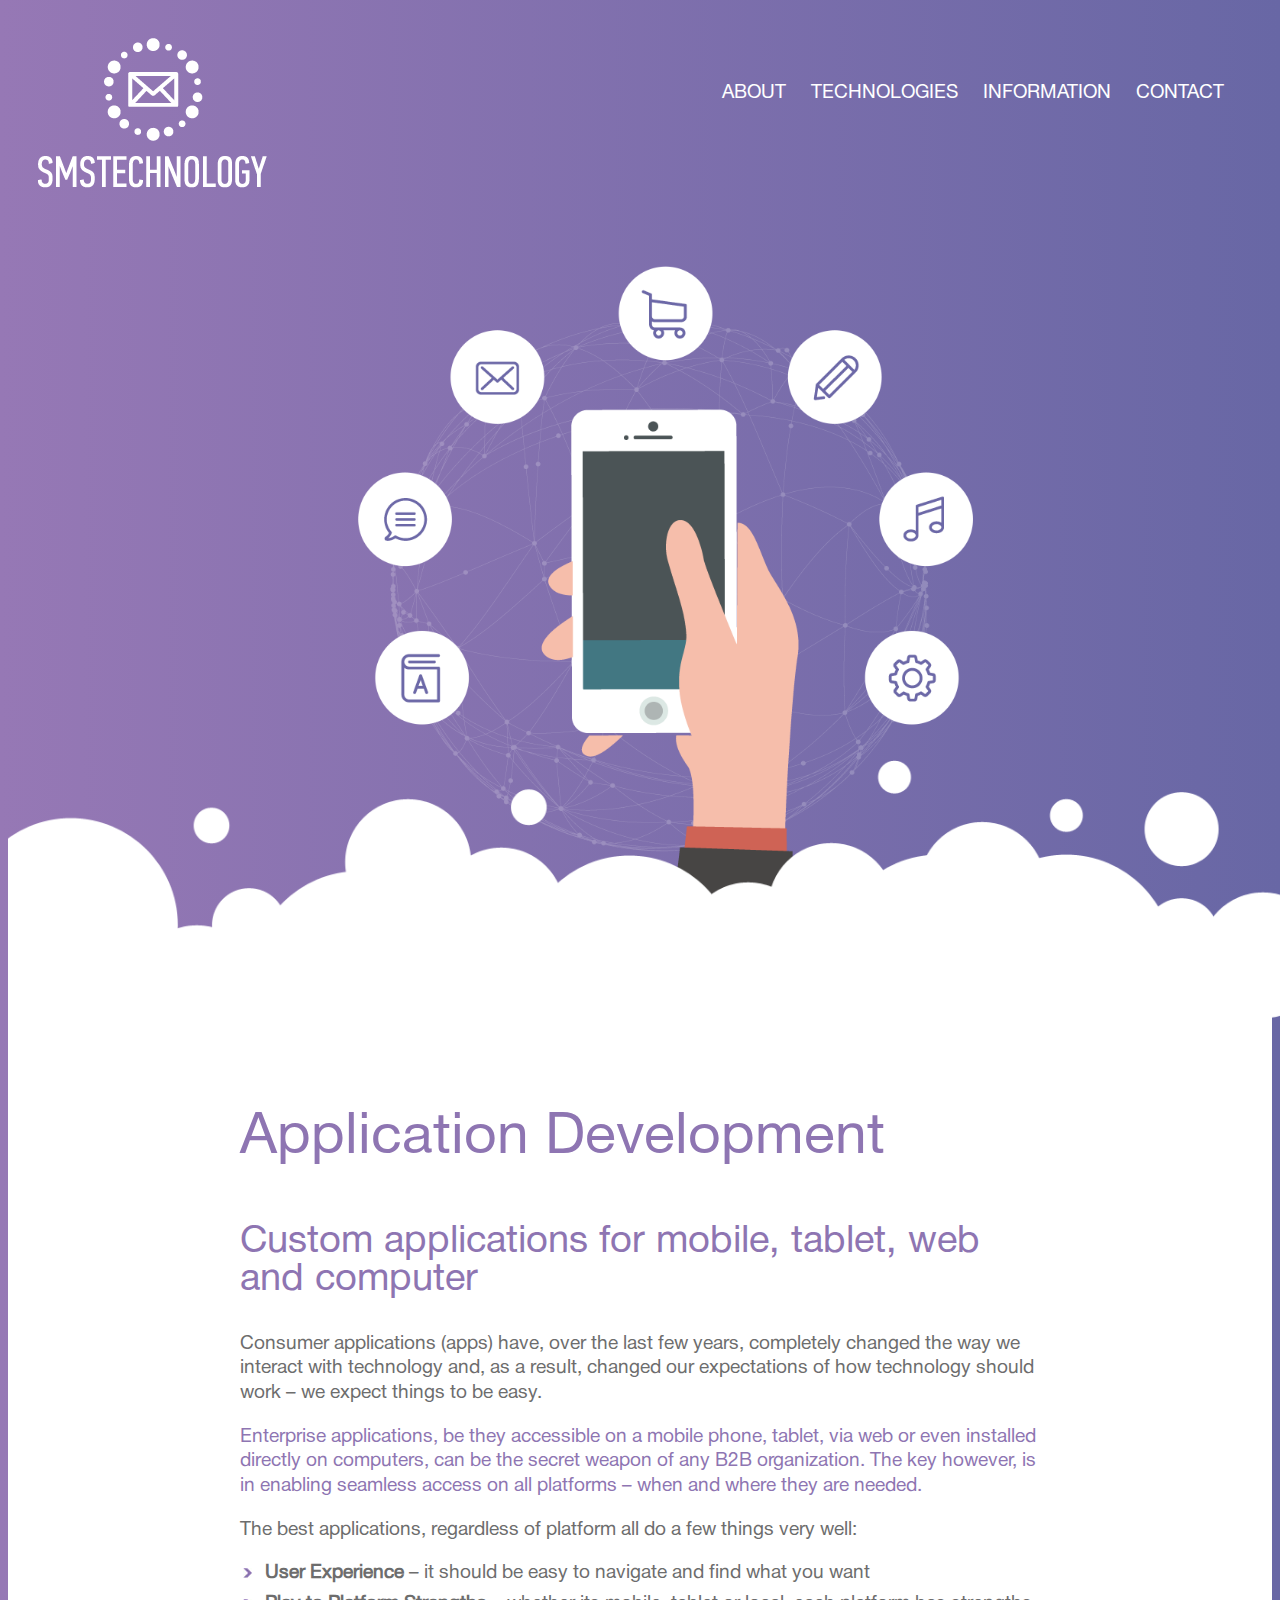
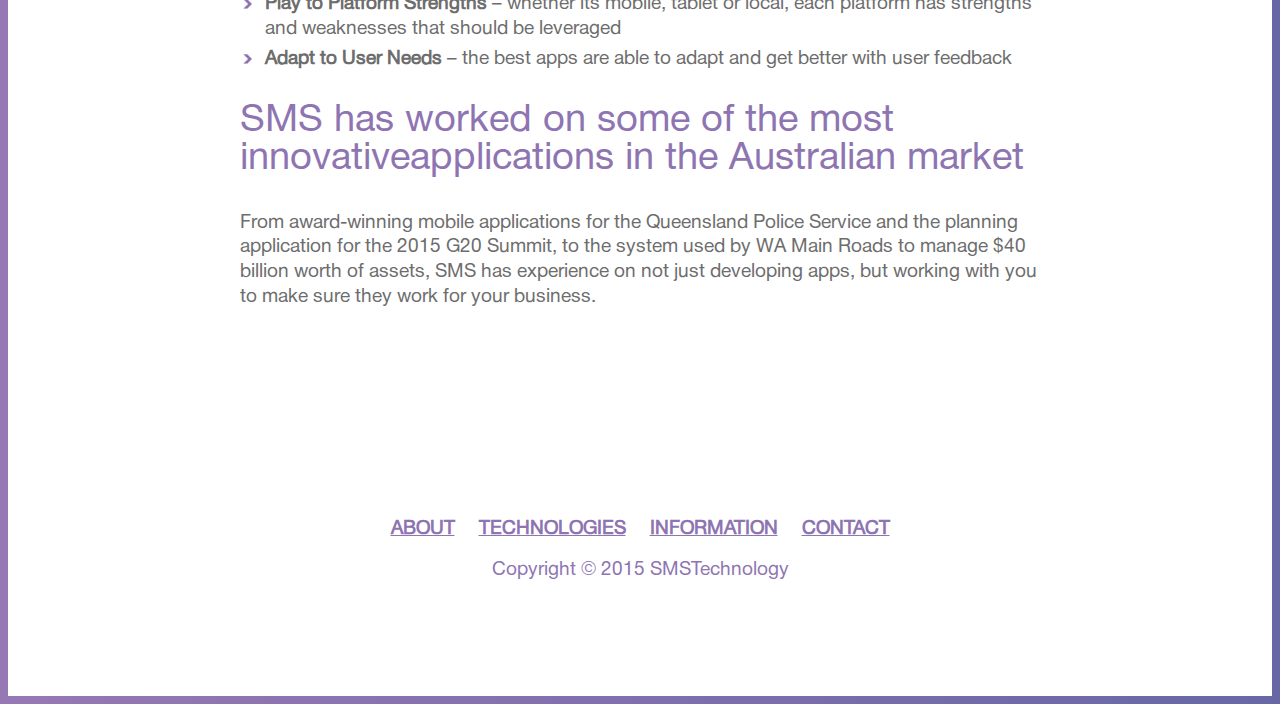
==== about.html @ 62f4e384 "about" ====
<!DOCTYPE html>
<html>
<head>
	<meta charset="UTF-8">
	<meta name="viewport" content="width=device-width, initial-scale=1.0">
	<link rel="stylesheet" href="https://necolas.github.io/normalize.css/4.1.1/normalize.css">
	<title>SMS TECHNOLOGY | Homepage</title>
	<link rel="stylesheet" href="css/style.css">
	<script src="https://ajax.googleapis.com/ajax/libs/jquery/1.12.4/jquery.min.js"></script>
	<script src="js/main.min.js"></script>
</head>
<body>
	<header>

	<div class="row">
		<a href="index.html"><img src="img/logo.png" alt="logo" /> </a>
		<button class="navbar-nav-toggle">
                        <span class="icon-bar"></span>
                        <span class="icon-bar"></span>
                        <span class="icon-bar"></span>
        </button>
		<nav>			
			<ul>
				<li class="menu-item"><a href="about.html">About</a></li>
				<li class="menu-item"><a href="#">Technologies</a></li>
				<li class="menu-item"><a href="#">Information</a></li>
				<li class="menu-item"><a href="#">Contact</a></li>				
			</ul>					
		</nav>
	</div>	
		<img class="bg" src="img/bg.png" alt="Hand" />		
	</header>
	<div class="mainwrap">
		<div class="section-color">
		<img class="clouds" src="img/clouds.png" alt="Clouds" style="" />
				<div class="container">			
			<section>
				<h1>Application Development</h1>
				<h2>Custom applications for mobile, tablet, web and computer</h2>			
				<p>
				Consumer applications (apps) have, over the last few years, completely changed the way we interact with technology and, as a result, changed our expectations of how technology should work – we expect things to be easy.</p>
				<p class="marked">
				Enterprise applications, be they accessible on a mobile phone, tablet, via web or even installed directly on computers, can be the secret weapon of any B2B organization. The key however, is in enabling seamless access on all platforms – when and where they are needed.	
				</p>
				<p>
				The best applications, regardless of platform all do a few things very well:	
				</p>
				<ul class="custom">
					<li><span class="bold">User Experience</span> – it should be easy to navigate and find what you want</li>
					<li><span class="bold">Play to Platform Strengths</span> – whether its mobile, tablet or local, each platform has strengths and weaknesses that should be leveraged</li>
					<li><span class="bold">Adapt to User Needs</span> – the best apps are able to adapt and get better with user feedback</li>
				</ul>
				<h2>
					SMS has worked on some of the most 
					innovativeapplications in the Australian market
				</h2>
				<p>From award-winning mobile applications for the Queensland Police Service and the planning application for the 2015 G20 Summit, to the system used by WA Main Roads to manage $40 billion worth of assets, SMS has experience on not just developing apps, but working with you to make sure they work for your business.</p>				
			</section>
				</div>
		</div>			
			<footer>
				<ul>
					<li class="menu-item"><a href="#">About</a></li>
					<li class="menu-item"><a href="#">Technologies</a></li>
					<li class="menu-item"><a href="#">Information</a></li>
					<li class="menu-item"><a href="#">Contact</a></li>				
				</ul>
				<p class="copyright">Copyright © 2015 SMSTechnology</p>
			</footer>		
	</div>


</body>
</html>
---- css/style.css ----
@font-face{font-family:"HelveticaRegular";src:url("../fonts/HelveticaRegular/HelveticaRegular.eot");src:url("../fonts/HelveticaRegular/HelveticaRegular.eot?#iefix") format("embedded-opentype"),url("../fonts/HelveticaRegular/HelveticaRegular.woff") format("woff"),url("../fonts/HelveticaRegular/HelveticaRegular.ttf") format("truetype");font-style:normal;font-weight:normal}*{box-sizing:border-box}body{font:19px/20px "HelveticaRegular",Arial,sans-serif;background:#9678b5;background:linear-gradient(to right, #9678b5 0, #6867a5 100%);filter:progid:DXImageTransform.Microsoft.gradient(startColorstr='#9678b5', endColorstr='#6867a5', GradientType=1);color:#6d6d6d;max-width:1980px}ul{list-style:none;padding:0;margin:0}a{color:#FFF;text-decoration:none}a:visited,a:hover{color:#FFF}.container{width:800px;margin:0 auto}header{width:100%;height:950px}@media (max-width:1024px){header{height:750px}}header img{position:absolute;top:2em;left:2em}@media (max-width:769px){header img{top:1em;left:1em;width:20%}}header .logo-sm{position:inherit;padding:10px 0 10px 5px;float:left}header .bg{z-index:-2;left:28%;top:6em;max-width:1980px;width:40%}@media (max-width:1655px){header .bg{top:10em;width:43%}}@media (max-width:1455px){header .bg{top:14em;width:48%}}@media (max-width:1170px){header .bg{top:18em;width:50%}}@media (max-width:1024px){header .bg{top:12em}}@media (max-width:900px){header .bg{top:13em;width:54%}}@media (max-width:769px){header .bg{top:17em;left:23%}}@media (max-width:675px){header .bg{top:8em;width:58%}}@media (max-width:620px){header .bg{top:11em;width:60%;left:20%}}@media (max-width:505px){header .bg{top:15em}}@media (max-width:375px){header .bg{top:17em}}@media (max-width:320px){header .bg{top:20em}}header .navbar-nav-toggle{background:none;border:0;display:none;padding:30px 20px}header .navbar-nav-toggle .icon-bar{background-color:#FFF;border-radius:1px;display:block;height:3px;width:24px}header .navbar-nav-toggle .icon-bar+.icon-bar{margin-top:4px}header .inverse .navbar-nav-toggle .icon-bar{background-color:#f4f4f4}header .row{transition:background-color .3s ease-in;width:100%}header .mobile-navbar{background-color:#6867a5;padding-bottom:10px}nav ul{display:block;text-align:right;margin-right:2em}nav ul .menu-item{display:inline-block;text-transform:uppercase;padding:75px 10px 0 10px}@media (max-width:769px){nav ul .menu-item{padding:40px 10px 0 10px}nav ul .menu-item a{font-size:1em}}@media (max-width:769px){nav ul{margin-right:0}}.mainwrap{width:100%}.mainwrap .section-color{background:#FFF}.mainwrap section,.mainwrap footer{padding:5em 0}@media (max-width:769px){.mainwrap section,.mainwrap footer{padding:2em 0}}@media (max-width:350px){.mainwrap section,.mainwrap footer{padding:.7em 0}}.mainwrap .clouds{width:100%;max-width:1980px;position:absolute;z-index:-1;top:36em}@media (max-width:1655px){.mainwrap .clouds{top:38em}}@media (max-width:1455px){.mainwrap .clouds{top:40em}}@media (max-width:1170px){.mainwrap .clouds{top:42em}}@media (max-width:1024px){.mainwrap .clouds{top:33em}}@media (max-width:769px){.mainwrap .clouds{top:34em}}@media (max-width:675px){.mainwrap .clouds{top:25em}}@media (max-width:620px){.mainwrap .clouds{top:26em}}@media (max-width:505px){.mainwrap .clouds{top:27.2em}}@media (max-width:320px){.mainwrap .clouds{top:28em}}.mainwrap h1,.mainwrap h2{color:#8e75b2;font-weight:normal;font-size:2em;line-height:1em}.mainwrap h1{font-size:3em;margin:1em 0}.mainwrap p{line-height:1.3em}.mainwrap p.marked{color:#8e75b2}.mainwrap .custom li{list-style-image:url(../../img/list-style.jpg);line-height:1.3em;margin-bottom:.3em;margin-left:1em;padding-left:.3em}.mainwrap .bold{font-weight:bold}.mainwrap .section-list{position:relative;z-index:-1;color:#FFF}.mainwrap .section-list img{position:absolute;left:-5em}.mainwrap .section-list li{margin-bottom:2em}.mainwrap .section-list li>*{display:inline-block}.mainwrap .section-list .list-text{vertical-align:top}.mainwrap .section-list .list-text p,.mainwrap .section-list .list-text h3{font-size:1em;margin-top:0}.mainwrap .section-list+p{color:#FFF}.mainwrap footer{background-color:#FFF;text-align:center}.mainwrap footer .menu-item{display:inline-block;margin-right:1em}.mainwrap footer .menu-item:last-child{margin-right:0}.mainwrap footer .menu-item a{color:#8e75b2;text-decoration:underline;text-transform:uppercase;font-weight:bold}.mainwrap footer p{color:#8e75b2}@media (max-width:1024px){.container{width:500px}}@media (max-width:675px){header{height:575px;text-align:right}header button.navbar-nav-toggle{display:inline-block}nav ul{display:none}nav .nav-open{display:block}nav .nav-open .menu-item{display:block;padding:15px 20px 0 10px}.mainwrap h1{font-size:2em}.mainwrap h2{font-size:1em}.mainwrap p{font-size:.7em}.mainwrap .custom li{font-size:.7em}.mainwrap footer .menu-item{margin-right:.5em}.mainwrap footer .menu-item a{font-size:.7em}.mainwrap footer p{font-size:.4em}.mainwrap .section-list .list-text{width:80%;padding-left:5px}.mainwrap .section-list img{position:inherit;width:15%}.mainwrap .section-list .list-text p,.mainwrap .section-list .list-text h3{font-size:.7em;margin-top:0}.container{width:350px}}@media (min-width:675px){header .row{transition:none}header .mobile-navbar{background-color:transparent;padding-bottom:0}}@media (max-width:350px){.container{width:100%;padding:0 0 0 10px}.mainwrap footer .menu-item{margin-right:.5em}.mainwrap footer .menu-item a{font-size:.5em}.mainwrap footer p{font-size:.3em}}
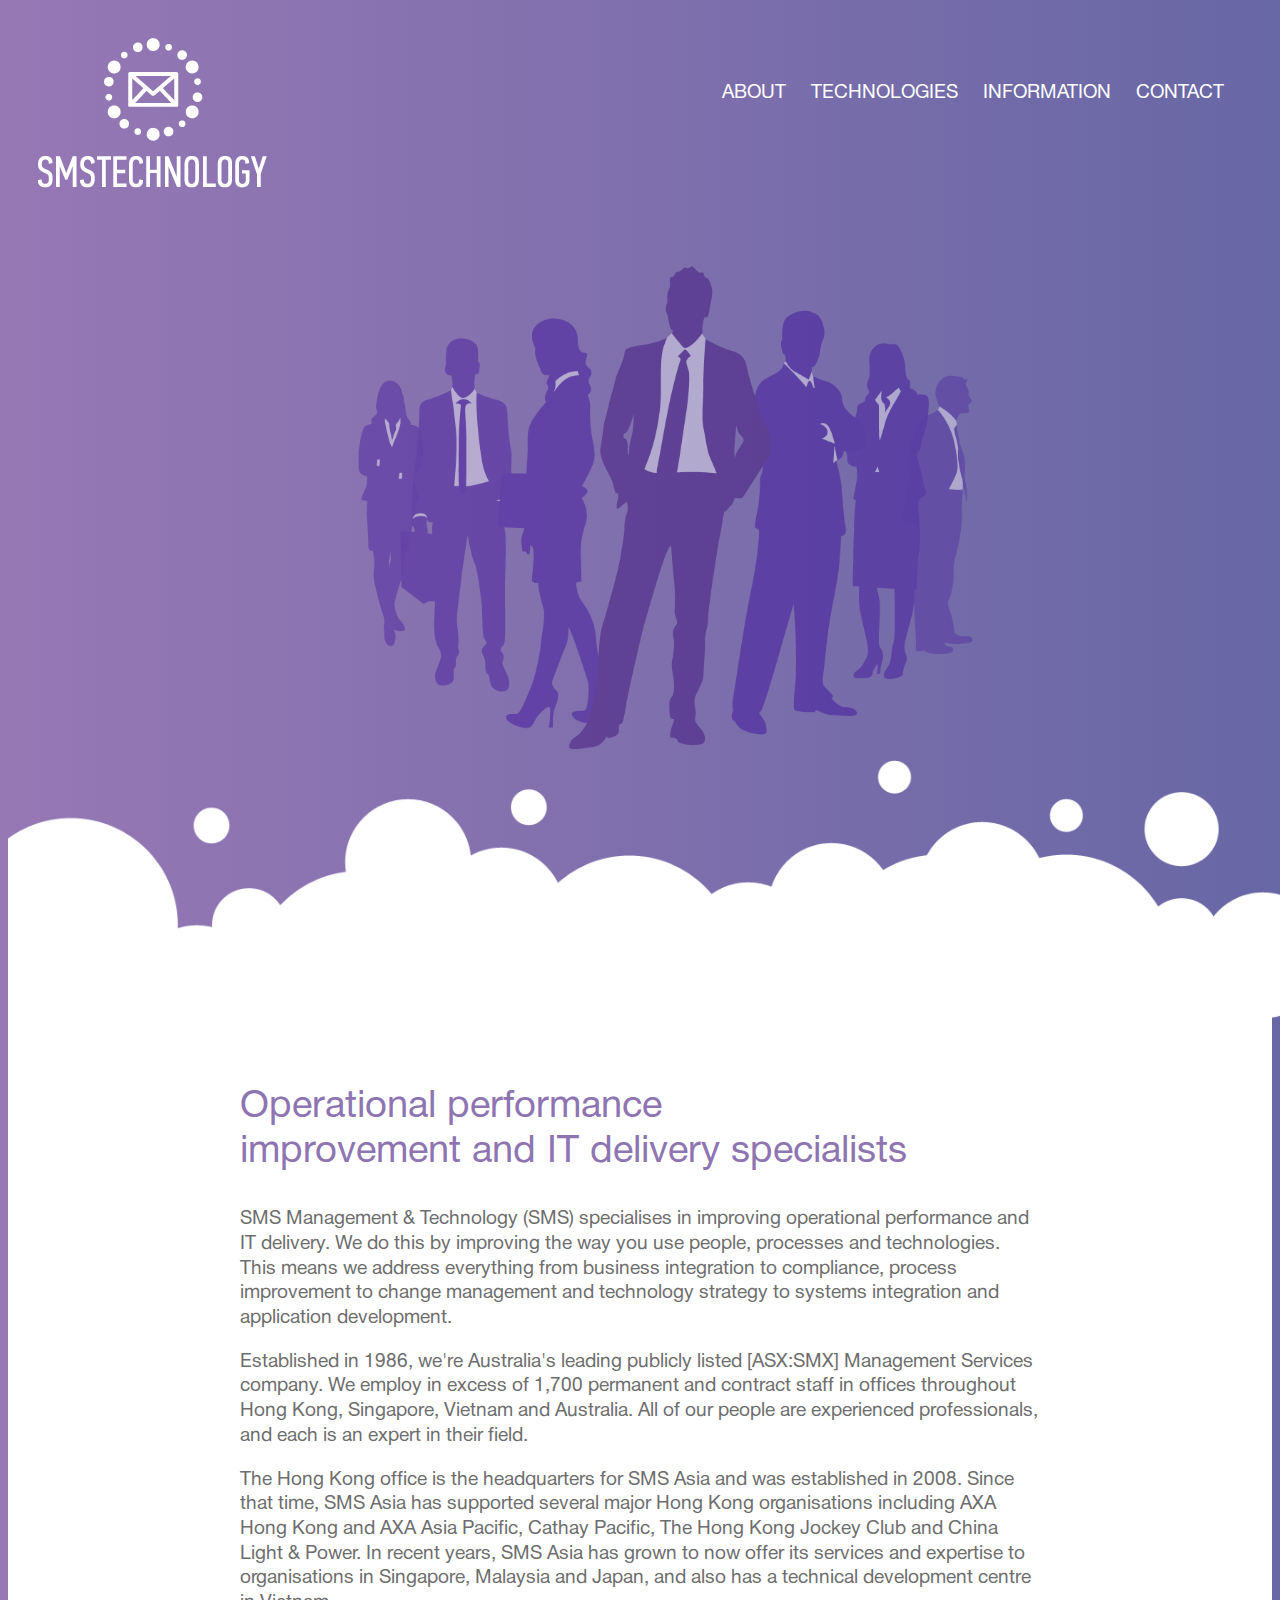
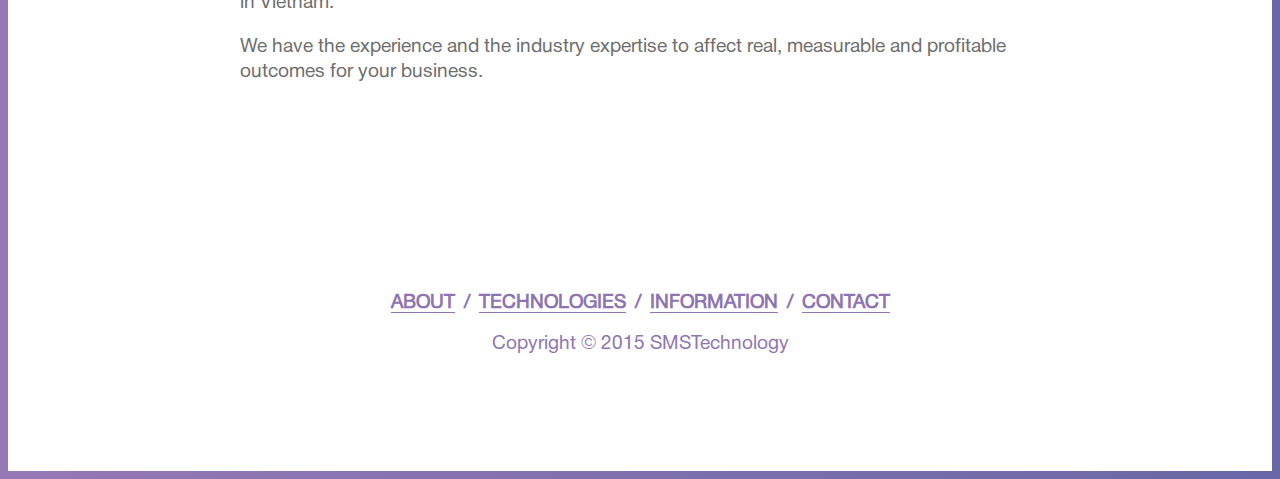
==== commit d20883a7: "about #2" ====
--- a/about.html
+++ b/about.html
@@ -28,33 +28,24 @@
 			</ul>					
 		</nav>
 	</div>	
-		<img class="bg" src="img/bg.png" alt="Hand" />		
+		<img class="bg" src="img/about_bg.png" alt="about our company" />		
 	</header>
 	<div class="mainwrap">
 		<div class="section-color">
 		<img class="clouds" src="img/clouds.png" alt="Clouds" style="" />
 				<div class="container">			
-			<section>
-				<h1>Application Development</h1>
-				<h2>Custom applications for mobile, tablet, web and computer</h2>			
+			<section>				
+				<h2>Operational performance<br> 
+					improvement and IT delivery specialists</h2>			
 				<p>
-				Consumer applications (apps) have, over the last few years, completely changed the way we interact with technology and, as a result, changed our expectations of how technology should work – we expect things to be easy.</p>
-				<p class="marked">
-				Enterprise applications, be they accessible on a mobile phone, tablet, via web or even installed directly on computers, can be the secret weapon of any B2B organization. The key however, is in enabling seamless access on all platforms – when and where they are needed.	
+				SMS Management &#38; Technology (SMS) specialises in improving operational performance and IT delivery. We do this by improving the way you use people, processes and technologies. This means we address everything from business integration to compliance, process improvement to change management and technology strategy to systems integration and application development.</p>
+				<p>
+				Established in 1986, we're Australia's leading publicly listed [ASX:SMX] Management Services company. We employ in excess of 1,700 permanent and contract staff in offices throughout Hong Kong, Singapore, Vietnam and Australia.  All of our people are experienced professionals, and each is an expert in their field.	
 				</p>
 				<p>
-				The best applications, regardless of platform all do a few things very well:	
-				</p>
-				<ul class="custom">
-					<li><span class="bold">User Experience</span> – it should be easy to navigate and find what you want</li>
-					<li><span class="bold">Play to Platform Strengths</span> – whether its mobile, tablet or local, each platform has strengths and weaknesses that should be leveraged</li>
-					<li><span class="bold">Adapt to User Needs</span> – the best apps are able to adapt and get better with user feedback</li>
-				</ul>
-				<h2>
-					SMS has worked on some of the most 
-					innovativeapplications in the Australian market
-				</h2>
-				<p>From award-winning mobile applications for the Queensland Police Service and the planning application for the 2015 G20 Summit, to the system used by WA Main Roads to manage $40 billion worth of assets, SMS has experience on not just developing apps, but working with you to make sure they work for your business.</p>				
+				The Hong Kong office is the headquarters for SMS Asia and was established in 2008. Since that time, SMS Asia has supported several major Hong Kong organisations including AXA Hong Kong and AXA Asia Pacific, Cathay Pacific, The Hong Kong Jockey Club and China Light & Power. In recent years, SMS Asia has grown to now offer its services and expertise to organisations in Singapore, Malaysia and Japan, and also has a technical development centre in Vietnam.	
+				</p>			
+				<p>We have the experience and the industry expertise to affect real, measurable and profitable outcomes for your business. </p>				
 			</section>
 				</div>
 		</div>			
--- a/css/style.css
+++ b/css/style.css
@@ -1 +1 @@
-@font-face{font-family:"HelveticaRegular";src:url("../fonts/HelveticaRegular/HelveticaRegular.eot");src:url("../fonts/HelveticaRegular/HelveticaRegular.eot?#iefix") format("embedded-opentype"),url("../fonts/HelveticaRegular/HelveticaRegular.woff") format("woff"),url("../fonts/HelveticaRegular/HelveticaRegular.ttf") format("truetype");font-style:normal;font-weight:normal}*{box-sizing:border-box}body{font:19px/20px "HelveticaRegular",Arial,sans-serif;background:#9678b5;background:linear-gradient(to right, #9678b5 0, #6867a5 100%);filter:progid:DXImageTransform.Microsoft.gradient(startColorstr='#9678b5', endColorstr='#6867a5', GradientType=1);color:#6d6d6d;max-width:1980px}ul{list-style:none;padding:0;margin:0}a{color:#FFF;text-decoration:none}a:visited,a:hover{color:#FFF}.container{width:800px;margin:0 auto}header{width:100%;height:950px}@media (max-width:1024px){header{height:750px}}header img{position:absolute;top:2em;left:2em}@media (max-width:769px){header img{top:1em;left:1em;width:20%}}header .logo-sm{position:inherit;padding:10px 0 10px 5px;float:left}header .bg{z-index:-2;left:28%;top:6em;max-width:1980px;width:40%}@media (max-width:1655px){header .bg{top:10em;width:43%}}@media (max-width:1455px){header .bg{top:14em;width:48%}}@media (max-width:1170px){header .bg{top:18em;width:50%}}@media (max-width:1024px){header .bg{top:12em}}@media (max-width:900px){header .bg{top:13em;width:54%}}@media (max-width:769px){header .bg{top:17em;left:23%}}@media (max-width:675px){header .bg{top:8em;width:58%}}@media (max-width:620px){header .bg{top:11em;width:60%;left:20%}}@media (max-width:505px){header .bg{top:15em}}@media (max-width:375px){header .bg{top:17em}}@media (max-width:320px){header .bg{top:20em}}header .navbar-nav-toggle{background:none;border:0;display:none;padding:30px 20px}header .navbar-nav-toggle .icon-bar{background-color:#FFF;border-radius:1px;display:block;height:3px;width:24px}header .navbar-nav-toggle .icon-bar+.icon-bar{margin-top:4px}header .inverse .navbar-nav-toggle .icon-bar{background-color:#f4f4f4}header .row{transition:background-color .3s ease-in;width:100%}header .mobile-navbar{background-color:#6867a5;padding-bottom:10px}nav ul{display:block;text-align:right;margin-right:2em}nav ul .menu-item{display:inline-block;text-transform:uppercase;padding:75px 10px 0 10px}@media (max-width:769px){nav ul .menu-item{padding:40px 10px 0 10px}nav ul .menu-item a{font-size:1em}}@media (max-width:769px){nav ul{margin-right:0}}.mainwrap{width:100%}.mainwrap .section-color{background:#FFF}.mainwrap section,.mainwrap footer{padding:5em 0}@media (max-width:769px){.mainwrap section,.mainwrap footer{padding:2em 0}}@media (max-width:350px){.mainwrap section,.mainwrap footer{padding:.7em 0}}.mainwrap .clouds{width:100%;max-width:1980px;position:absolute;z-index:-1;top:36em}@media (max-width:1655px){.mainwrap .clouds{top:38em}}@media (max-width:1455px){.mainwrap .clouds{top:40em}}@media (max-width:1170px){.mainwrap .clouds{top:42em}}@media (max-width:1024px){.mainwrap .clouds{top:33em}}@media (max-width:769px){.mainwrap .clouds{top:34em}}@media (max-width:675px){.mainwrap .clouds{top:25em}}@media (max-width:620px){.mainwrap .clouds{top:26em}}@media (max-width:505px){.mainwrap .clouds{top:27.2em}}@media (max-width:320px){.mainwrap .clouds{top:28em}}.mainwrap h1,.mainwrap h2{color:#8e75b2;font-weight:normal;font-size:2em;line-height:1em}.mainwrap h1{font-size:3em;margin:1em 0}.mainwrap p{line-height:1.3em}.mainwrap p.marked{color:#8e75b2}.mainwrap .custom li{list-style-image:url(../../img/list-style.jpg);line-height:1.3em;margin-bottom:.3em;margin-left:1em;padding-left:.3em}.mainwrap .bold{font-weight:bold}.mainwrap .section-list{position:relative;z-index:-1;color:#FFF}.mainwrap .section-list img{position:absolute;left:-5em}.mainwrap .section-list li{margin-bottom:2em}.mainwrap .section-list li>*{display:inline-block}.mainwrap .section-list .list-text{vertical-align:top}.mainwrap .section-list .list-text p,.mainwrap .section-list .list-text h3{font-size:1em;margin-top:0}.mainwrap .section-list+p{color:#FFF}.mainwrap footer{background-color:#FFF;text-align:center}.mainwrap footer .menu-item{display:inline-block;margin-right:1em}.mainwrap footer .menu-item:last-child{margin-right:0}.mainwrap footer .menu-item a{color:#8e75b2;text-decoration:underline;text-transform:uppercase;font-weight:bold}.mainwrap footer p{color:#8e75b2}@media (max-width:1024px){.container{width:500px}}@media (max-width:675px){header{height:575px;text-align:right}header button.navbar-nav-toggle{display:inline-block}nav ul{display:none}nav .nav-open{display:block}nav .nav-open .menu-item{display:block;padding:15px 20px 0 10px}.mainwrap h1{font-size:2em}.mainwrap h2{font-size:1em}.mainwrap p{font-size:.7em}.mainwrap .custom li{font-size:.7em}.mainwrap footer .menu-item{margin-right:.5em}.mainwrap footer .menu-item a{font-size:.7em}.mainwrap footer p{font-size:.4em}.mainwrap .section-list .list-text{width:80%;padding-left:5px}.mainwrap .section-list img{position:inherit;width:15%}.mainwrap .section-list .list-text p,.mainwrap .section-list .list-text h3{font-size:.7em;margin-top:0}.container{width:350px}}@media (min-width:675px){header .row{transition:none}header .mobile-navbar{background-color:transparent;padding-bottom:0}}@media (max-width:350px){.container{width:100%;padding:0 0 0 10px}.mainwrap footer .menu-item{margin-right:.5em}.mainwrap footer .menu-item a{font-size:.5em}.mainwrap footer p{font-size:.3em}}+@font-face{font-family:"HelveticaRegular";src:url("../fonts/HelveticaRegular/HelveticaRegular.eot");src:url("../fonts/HelveticaRegular/HelveticaRegular.eot?#iefix") format("embedded-opentype"),url("../fonts/HelveticaRegular/HelveticaRegular.woff") format("woff"),url("../fonts/HelveticaRegular/HelveticaRegular.ttf") format("truetype");font-style:normal;font-weight:normal}*{box-sizing:border-box}body{font:19px/20px "HelveticaRegular",Arial,sans-serif;background:#9678b5;background:linear-gradient(to right, #9678b5 0, #6867a5 100%);filter:progid:DXImageTransform.Microsoft.gradient(startColorstr='#9678b5', endColorstr='#6867a5', GradientType=1);color:#6d6d6d;max-width:1980px}ul{list-style:none;padding:0;margin:0}a{color:#FFF;text-decoration:none}a:visited,a:hover{color:#FFF}.container{width:800px;margin:0 auto}header{width:100%;height:950px}@media (max-width:1024px){header{height:750px}}header img{position:absolute;top:2em;left:2em}@media (max-width:769px){header img{top:1em;left:1em;width:20%}}header .logo-sm{position:inherit;padding:10px 0 10px 5px;float:left}header .bg{z-index:-2;left:28%;top:6em;max-width:1980px;width:40%}@media (max-width:1655px){header .bg{top:10em;width:43%}}@media (max-width:1455px){header .bg{top:14em;width:48%}}@media (max-width:1170px){header .bg{top:18em;width:50%}}@media (max-width:1024px){header .bg{top:12em}}@media (max-width:900px){header .bg{top:13em;width:54%}}@media (max-width:769px){header .bg{top:17em;left:23%}}@media (max-width:675px){header .bg{top:8em;width:58%}}@media (max-width:620px){header .bg{top:11em;width:60%;left:20%}}@media (max-width:505px){header .bg{top:15em}}@media (max-width:375px){header .bg{top:17em}}@media (max-width:320px){header .bg{top:20em}}header .navbar-nav-toggle{background:none;border:0;display:none;padding:30px 20px}header .navbar-nav-toggle .icon-bar{background-color:#FFF;border-radius:1px;display:block;height:3px;width:24px}header .navbar-nav-toggle .icon-bar+.icon-bar{margin-top:4px}header .inverse .navbar-nav-toggle .icon-bar{background-color:#f4f4f4}header .row{transition:background-color .3s ease-in;width:100%}header .mobile-navbar{background-color:#6867a5;padding-bottom:10px}nav ul{display:block;text-align:right;margin-right:2em}nav ul .menu-item{display:inline-block;text-transform:uppercase;padding:75px 10px 0 10px}@media (max-width:769px){nav ul .menu-item{padding:40px 10px 0 10px}nav ul .menu-item a{font-size:1em}}@media (max-width:769px){nav ul{margin-right:0}}.mainwrap{width:100%}.mainwrap .section-color{background:#FFF}.mainwrap section,.mainwrap footer{padding:5em 0}@media (max-width:769px){.mainwrap section,.mainwrap footer{padding:2em 0}}@media (max-width:350px){.mainwrap section,.mainwrap footer{padding:.7em 0}}.mainwrap .clouds{width:100%;max-width:1980px;position:absolute;z-index:-1;top:36em}@media (max-width:1655px){.mainwrap .clouds{top:38em}}@media (max-width:1455px){.mainwrap .clouds{top:40em}}@media (max-width:1170px){.mainwrap .clouds{top:42em}}@media (max-width:1024px){.mainwrap .clouds{top:33em}}@media (max-width:769px){.mainwrap .clouds{top:34em}}@media (max-width:675px){.mainwrap .clouds{top:25em}}@media (max-width:620px){.mainwrap .clouds{top:26em}}@media (max-width:505px){.mainwrap .clouds{top:27.2em}}@media (max-width:320px){.mainwrap .clouds{top:28em}}.mainwrap h1,.mainwrap h2{color:#8e75b2;font-weight:normal;font-size:2em;line-height:1.2em}.mainwrap h1{font-size:3em;margin:1em 0}.mainwrap p{line-height:1.3em}.mainwrap p.marked{color:#8e75b2}.mainwrap .custom li{list-style-image:url(../../img/list-style.jpg);line-height:1.3em;margin-bottom:.3em;margin-left:1em;padding-left:.3em}.mainwrap .bold{font-weight:bold}.mainwrap .section-list{position:relative;z-index:-1;color:#FFF}.mainwrap .section-list img{position:absolute;left:-5em}.mainwrap .section-list li{margin-bottom:2em}.mainwrap .section-list li>*{display:inline-block}.mainwrap .section-list .list-text{vertical-align:top}.mainwrap .section-list .list-text p,.mainwrap .section-list .list-text h3{font-size:1em;margin-top:0}.mainwrap .section-list+p{color:#FFF}.mainwrap footer{background-color:#FFF;text-align:center}.mainwrap footer .menu-item{display:inline-block;margin-right:1em}.mainwrap footer .menu-item:last-child{margin-right:0}.mainwrap footer .menu-item:last-child a:after{content:''}.mainwrap footer .menu-item a{color:#8e75b2;border-bottom:1px solid;text-transform:uppercase;font-weight:bold;position:relative}.mainwrap footer .menu-item a:after{content:'/';border:none;position:absolute;right:-15px}.mainwrap footer .menu-item a:hover{color:#ccb8e7}.mainwrap footer p{color:#8e75b2}@media (max-width:1024px){.container{width:500px}}@media (max-width:675px){header{height:575px;text-align:right}header button.navbar-nav-toggle{display:inline-block}nav ul{display:none}nav .nav-open{display:block}nav .nav-open .menu-item{display:block;padding:15px 20px 0 10px}.mainwrap h1{font-size:2em}.mainwrap h2{font-size:1em}.mainwrap p{font-size:.7em}.mainwrap .custom li{font-size:.7em}.mainwrap footer .menu-item{margin-right:.5em}.mainwrap footer .menu-item a{font-size:.7em}.mainwrap footer p{font-size:.4em}.mainwrap .section-list .list-text{width:80%;padding-left:5px}.mainwrap .section-list img{position:inherit;width:15%}.mainwrap .section-list .list-text p,.mainwrap .section-list .list-text h3{font-size:.7em;margin-top:0}.container{width:350px}}@media (min-width:675px){header .row{transition:none}header .mobile-navbar{background-color:transparent;padding-bottom:0}}@media (max-width:350px){.container{width:100%;padding:0 0 0 10px}.mainwrap footer .menu-item{margin-right:.5em}.mainwrap footer .menu-item a{font-size:.5em}.mainwrap footer p{font-size:.3em}}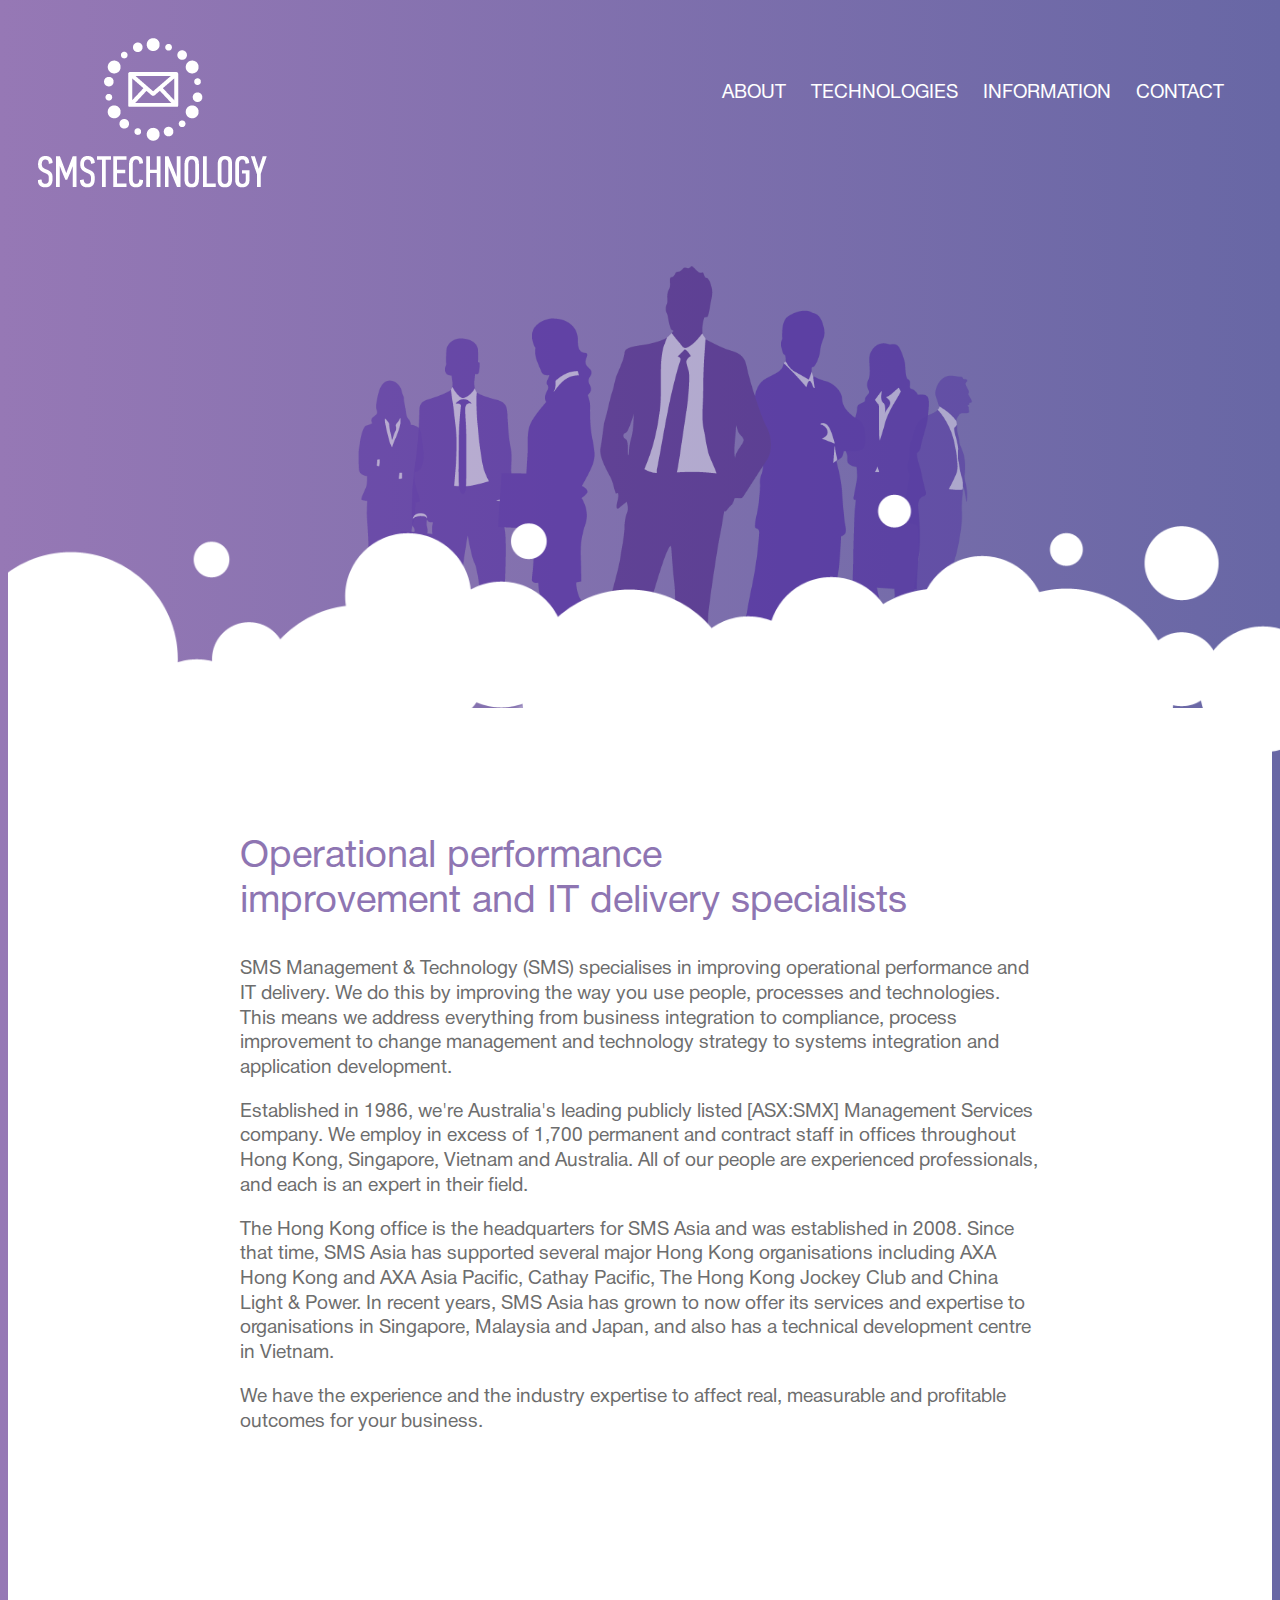
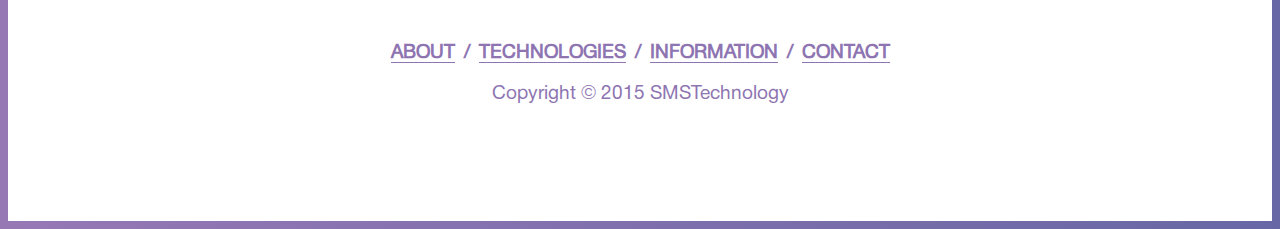
==== commit a1f6da18: "Inner pages fixes" ====
--- a/about.html
+++ b/about.html
@@ -10,8 +10,7 @@
 	<script src="js/main.min.js"></script>
 </head>
 <body>
-	<header>
-
+	<header class="inner">
 	<div class="row">
 		<a href="index.html"><img src="img/logo.png" alt="logo" /> </a>
 		<button class="navbar-nav-toggle">
@@ -22,17 +21,17 @@
 		<nav>			
 			<ul>
 				<li class="menu-item"><a href="about.html">About</a></li>
-				<li class="menu-item"><a href="#">Technologies</a></li>
-				<li class="menu-item"><a href="#">Information</a></li>
-				<li class="menu-item"><a href="#">Contact</a></li>				
+				<li class="menu-item"><a href="index.html">Technologies</a></li>
+				<li class="menu-item"><a href="info.html">Information</a></li>
+				<li class="menu-item"><a href="contacts.html">Contact</a></li>				
 			</ul>					
 		</nav>
 	</div>	
-		<img class="bg" src="img/about_bg.png" alt="about our company" />		
+		<img class="bg inner-bg" src="img/about_bg.png" alt="about our company" />		
 	</header>
 	<div class="mainwrap">
 		<div class="section-color">
-		<img class="clouds" src="img/clouds.png" alt="Clouds" style="" />
+		<img class="clouds inner-clouds" src="img/clouds.png" alt="Clouds" style="" />
 				<div class="container">			
 			<section>				
 				<h2>Operational performance<br> 
@@ -51,10 +50,10 @@
 		</div>			
 			<footer>
 				<ul>
-					<li class="menu-item"><a href="#">About</a></li>
-					<li class="menu-item"><a href="#">Technologies</a></li>
-					<li class="menu-item"><a href="#">Information</a></li>
-					<li class="menu-item"><a href="#">Contact</a></li>				
+					<li class="menu-item"><a href="about.html">About</a></li>
+					<li class="menu-item"><a href="index.html">Technologies</a></li>
+					<li class="menu-item"><a href="info.html">Information</a></li>
+					<li class="menu-item"><a href="contacts.html">Contact</a></li>				
 				</ul>
 				<p class="copyright">Copyright © 2015 SMSTechnology</p>
 			</footer>		
--- a/css/style.css
+++ b/css/style.css
@@ -1 +1 @@
-@font-face{font-family:"HelveticaRegular";src:url("../fonts/HelveticaRegular/HelveticaRegular.eot");src:url("../fonts/HelveticaRegular/HelveticaRegular.eot?#iefix") format("embedded-opentype"),url("../fonts/HelveticaRegular/HelveticaRegular.woff") format("woff"),url("../fonts/HelveticaRegular/HelveticaRegular.ttf") format("truetype");font-style:normal;font-weight:normal}*{box-sizing:border-box}body{font:19px/20px "HelveticaRegular",Arial,sans-serif;background:#9678b5;background:linear-gradient(to right, #9678b5 0, #6867a5 100%);filter:progid:DXImageTransform.Microsoft.gradient(startColorstr='#9678b5', endColorstr='#6867a5', GradientType=1);color:#6d6d6d;max-width:1980px}ul{list-style:none;padding:0;margin:0}a{color:#FFF;text-decoration:none}a:visited,a:hover{color:#FFF}.container{width:800px;margin:0 auto}header{width:100%;height:950px}@media (max-width:1024px){header{height:750px}}header img{position:absolute;top:2em;left:2em}@media (max-width:769px){header img{top:1em;left:1em;width:20%}}header .logo-sm{position:inherit;padding:10px 0 10px 5px;float:left}header .bg{z-index:-2;left:28%;top:6em;max-width:1980px;width:40%}@media (max-width:1655px){header .bg{top:10em;width:43%}}@media (max-width:1455px){header .bg{top:14em;width:48%}}@media (max-width:1170px){header .bg{top:18em;width:50%}}@media (max-width:1024px){header .bg{top:12em}}@media (max-width:900px){header .bg{top:13em;width:54%}}@media (max-width:769px){header .bg{top:17em;left:23%}}@media (max-width:675px){header .bg{top:8em;width:58%}}@media (max-width:620px){header .bg{top:11em;width:60%;left:20%}}@media (max-width:505px){header .bg{top:15em}}@media (max-width:375px){header .bg{top:17em}}@media (max-width:320px){header .bg{top:20em}}header .navbar-nav-toggle{background:none;border:0;display:none;padding:30px 20px}header .navbar-nav-toggle .icon-bar{background-color:#FFF;border-radius:1px;display:block;height:3px;width:24px}header .navbar-nav-toggle .icon-bar+.icon-bar{margin-top:4px}header .inverse .navbar-nav-toggle .icon-bar{background-color:#f4f4f4}header .row{transition:background-color .3s ease-in;width:100%}header .mobile-navbar{background-color:#6867a5;padding-bottom:10px}nav ul{display:block;text-align:right;margin-right:2em}nav ul .menu-item{display:inline-block;text-transform:uppercase;padding:75px 10px 0 10px}@media (max-width:769px){nav ul .menu-item{padding:40px 10px 0 10px}nav ul .menu-item a{font-size:1em}}@media (max-width:769px){nav ul{margin-right:0}}.mainwrap{width:100%}.mainwrap .section-color{background:#FFF}.mainwrap section,.mainwrap footer{padding:5em 0}@media (max-width:769px){.mainwrap section,.mainwrap footer{padding:2em 0}}@media (max-width:350px){.mainwrap section,.mainwrap footer{padding:.7em 0}}.mainwrap .clouds{width:100%;max-width:1980px;position:absolute;z-index:-1;top:36em}@media (max-width:1655px){.mainwrap .clouds{top:38em}}@media (max-width:1455px){.mainwrap .clouds{top:40em}}@media (max-width:1170px){.mainwrap .clouds{top:42em}}@media (max-width:1024px){.mainwrap .clouds{top:33em}}@media (max-width:769px){.mainwrap .clouds{top:34em}}@media (max-width:675px){.mainwrap .clouds{top:25em}}@media (max-width:620px){.mainwrap .clouds{top:26em}}@media (max-width:505px){.mainwrap .clouds{top:27.2em}}@media (max-width:320px){.mainwrap .clouds{top:28em}}.mainwrap h1,.mainwrap h2{color:#8e75b2;font-weight:normal;font-size:2em;line-height:1.2em}.mainwrap h1{font-size:3em;margin:1em 0}.mainwrap p{line-height:1.3em}.mainwrap p.marked{color:#8e75b2}.mainwrap .custom li{list-style-image:url(../../img/list-style.jpg);line-height:1.3em;margin-bottom:.3em;margin-left:1em;padding-left:.3em}.mainwrap .bold{font-weight:bold}.mainwrap .section-list{position:relative;z-index:-1;color:#FFF}.mainwrap .section-list img{position:absolute;left:-5em}.mainwrap .section-list li{margin-bottom:2em}.mainwrap .section-list li>*{display:inline-block}.mainwrap .section-list .list-text{vertical-align:top}.mainwrap .section-list .list-text p,.mainwrap .section-list .list-text h3{font-size:1em;margin-top:0}.mainwrap .section-list+p{color:#FFF}.mainwrap footer{background-color:#FFF;text-align:center}.mainwrap footer .menu-item{display:inline-block;margin-right:1em}.mainwrap footer .menu-item:last-child{margin-right:0}.mainwrap footer .menu-item:last-child a:after{content:''}.mainwrap footer .menu-item a{color:#8e75b2;border-bottom:1px solid;text-transform:uppercase;font-weight:bold;position:relative}.mainwrap footer .menu-item a:after{content:'/';border:none;position:absolute;right:-15px}.mainwrap footer .menu-item a:hover{color:#ccb8e7}.mainwrap footer p{color:#8e75b2}@media (max-width:1024px){.container{width:500px}}@media (max-width:675px){header{height:575px;text-align:right}header button.navbar-nav-toggle{display:inline-block}nav ul{display:none}nav .nav-open{display:block}nav .nav-open .menu-item{display:block;padding:15px 20px 0 10px}.mainwrap h1{font-size:2em}.mainwrap h2{font-size:1em}.mainwrap p{font-size:.7em}.mainwrap .custom li{font-size:.7em}.mainwrap footer .menu-item{margin-right:.5em}.mainwrap footer .menu-item a{font-size:.7em}.mainwrap footer p{font-size:.4em}.mainwrap .section-list .list-text{width:80%;padding-left:5px}.mainwrap .section-list img{position:inherit;width:15%}.mainwrap .section-list .list-text p,.mainwrap .section-list .list-text h3{font-size:.7em;margin-top:0}.container{width:350px}}@media (min-width:675px){header .row{transition:none}header .mobile-navbar{background-color:transparent;padding-bottom:0}}@media (max-width:350px){.container{width:100%;padding:0 0 0 10px}.mainwrap footer .menu-item{margin-right:.5em}.mainwrap footer .menu-item a{font-size:.5em}.mainwrap footer p{font-size:.3em}}+@font-face{font-family:"HelveticaRegular";src:url("../fonts/HelveticaRegular/HelveticaRegular.eot");src:url("../fonts/HelveticaRegular/HelveticaRegular.eot?#iefix") format("embedded-opentype"),url("../fonts/HelveticaRegular/HelveticaRegular.woff") format("woff"),url("../fonts/HelveticaRegular/HelveticaRegular.ttf") format("truetype");font-style:normal;font-weight:normal}*{box-sizing:border-box}body{font:19px/20px "HelveticaRegular",Arial,sans-serif;background:#9678b5;background:linear-gradient(to right, #9678b5 0, #6867a5 100%);filter:progid:DXImageTransform.Microsoft.gradient(startColorstr='#9678b5', endColorstr='#6867a5', GradientType=1);color:#6d6d6d;max-width:1980px;min-width:320px}ul{list-style:none;padding:0;margin:0}a{color:#FFF;text-decoration:none}a:visited,a:hover{color:#FFF}.container{width:800px;margin:0 auto}header{width:100%;height:950px}@media (max-width:1024px){header{height:750px}}header img{position:absolute;top:2em;left:2em}@media (max-width:769px){header img{top:1em;left:1em;width:20%}}header .logo-sm{position:inherit;padding:10px 0 10px 5px;float:left}header .bg{z-index:-2;left:28%;top:6em;max-width:1980px;width:40%}@media (max-width:1655px){header .bg{top:10em;width:43%}}@media (max-width:1455px){header .bg{top:14em;width:48%}}@media (max-width:1170px){header .bg{top:18em;width:50%}}@media (max-width:1024px){header .bg{top:12em}}@media (max-width:900px){header .bg{top:13em;width:54%}}@media (max-width:769px){header .bg{top:17em;left:23%}}@media (max-width:675px){header .bg{top:8em;width:58%}}@media (max-width:620px){header .bg{top:11em;width:60%;left:20%}}@media (max-width:505px){header .bg{top:15em}}@media (max-width:375px){header .bg{top:17em}}@media (max-width:320px){header .bg{top:20em}}header .navbar-nav-toggle{background:none;border:0;display:none;padding:30px 20px}header .navbar-nav-toggle .icon-bar{background-color:#FFF;border-radius:1px;display:block;height:3px;width:24px}header .navbar-nav-toggle .icon-bar+.icon-bar{margin-top:4px}header .inverse .navbar-nav-toggle .icon-bar{background-color:#f4f4f4}header .row{transition:background-color .3s ease-in;width:100%}header .mobile-navbar{background-color:#6867a5;padding-bottom:10px}.inner{height:700px}@media (max-width:769px){.inner{height:600px}}@media (max-width:475px){.inner{height:450px}}.inner .inner-image .inner-bg{width:25%;left:38%}@media (max-width:475px){.inner .inner-image .inner-bg{width:50%;left:25%;top:8em}}.inner .inner-bg{top:12em}@media (max-width:1455px){.inner .inner-bg{top:14em;width:48%}}@media (max-width:1170px){.inner .inner-bg{top:18em;width:50%}}@media (max-width:1024px){.inner .inner-bg{top:20em}}@media (max-width:900px){.inner .inner-bg{top:21em;width:54%}}@media (max-width:769px){.inner .inner-bg{top:17em;left:23%}}@media (max-width:675px){.inner .inner-bg{top:19em;width:58%}}@media (max-width:620px){.inner .inner-bg{top:21em;width:60%;left:20%}}@media (max-width:505px){.inner .inner-bg{top:23em}}@media (max-width:475px){.inner .inner-bg{top:16em}}@media (max-width:320px){.inner .inner-bg{top:18em}}nav ul{display:block;text-align:right;margin-right:2em}nav ul .menu-item{display:inline-block;text-transform:uppercase;padding:75px 10px 0 10px}@media (max-width:769px){nav ul .menu-item{padding:40px 10px 0 10px}nav ul .menu-item a{font-size:1em}}@media (max-width:769px){nav ul{margin-right:0}}.mainwrap{width:100%}.mainwrap .section-color{background:#FFF}.mainwrap section,.mainwrap footer{padding:5em 0}@media (max-width:769px){.mainwrap section,.mainwrap footer{padding:2em 0}}@media (max-width:350px){.mainwrap section,.mainwrap footer{padding:.7em 0}}.mainwrap .contacts small{display:inline-block;margin-bottom:10px;color:#b50000}.mainwrap .contacts label,.mainwrap .contacts input{display:block}.mainwrap .contacts label{margin-bottom:10px}.mainwrap .contacts input[type="text"],.mainwrap .contacts input[type="email"],.mainwrap .contacts input[type="tel"]{background:#e9e9f2;outline:none;border:none;border-radius:8px;padding:10px 0;width:50%;margin-bottom:20px}.mainwrap .contacts input[type="text"]:focus,.mainwrap .contacts input[type="email"]:focus,.mainwrap .contacts input[type="tel"]:focus{border:2px solid #c5c5cd;padding:8px 0}.mainwrap .contacts input[type="submit"]{background:#9678b5;padding:7px 25px;color:#FFF;border:none;outline:none;cursor:pointer;border-radius:8px}.mainwrap .contacts input[type="submit"]:hover,.mainwrap .contacts input[type="submit"]:active{background:#ccb8e7}.mainwrap .clouds{width:100%;max-width:1980px;position:absolute;z-index:-1;top:36em}@media (max-width:1655px){.mainwrap .clouds{top:38em}}@media (max-width:1455px){.mainwrap .clouds{top:40em}}@media (max-width:1170px){.mainwrap .clouds{top:42em}}@media (max-width:1024px){.mainwrap .clouds{top:33em}}@media (max-width:769px){.mainwrap .clouds{top:34em}}@media (max-width:675px){.mainwrap .clouds{top:25em}}@media (max-width:620px){.mainwrap .clouds{top:26em}}@media (max-width:505px){.mainwrap .clouds{top:27.2em}}@media (max-width:320px){.mainwrap .clouds{top:28em}}.mainwrap .inner-clouds{top:24em}@media (max-width:1513px){.mainwrap .inner-clouds{top:26em}}@media (max-width:1275px){.mainwrap .inner-clouds{top:28em}}@media (max-width:1024px){.mainwrap .inner-clouds{top:30em}}@media (max-width:769px){.mainwrap .inner-clouds{top:26em}}@media (max-width:675px){.mainwrap .inner-clouds{top:27em}}@media (max-width:620px){.mainwrap .inner-clouds{top:27.5em}}@media (max-width:505px){.mainwrap .inner-clouds{top:28.2em}}@media (max-width:475px){.mainwrap .inner-clouds{top:20.6em}}@media (max-width:375px){.mainwrap .inner-clouds{top:21em}}.mainwrap h1,.mainwrap h2{color:#8e75b2;font-weight:normal;font-size:2em;line-height:1.2em}.mainwrap h1{font-size:3em;margin:1em 0}.mainwrap p{line-height:1.3em}.mainwrap p.marked{color:#8e75b2}.mainwrap .custom li{list-style-image:url(../../img/list-style.jpg);line-height:1.3em;margin-bottom:.3em;margin-left:1em;padding-left:.3em}.mainwrap .bold{font-weight:bold}.mainwrap .section-list{position:relative;z-index:-1;color:#FFF}.mainwrap .section-list img{position:absolute;left:-5em}.mainwrap .section-list li{margin-bottom:2em}.mainwrap .section-list li>*{display:inline-block}.mainwrap .section-list .list-text{vertical-align:top}.mainwrap .section-list .list-text p,.mainwrap .section-list .list-text h3{font-size:1em;margin-top:0}.mainwrap .section-list+p{color:#FFF}.mainwrap .stories{color:#FFF}.mainwrap .stories-grid li{position:relative;display:inline-block;box-sizing:border-box;width:32%;padding-right:40px;height:420px;vertical-align:top}.mainwrap .stories-grid li img{position:inherit;margin-bottom:10px;width:100%}.mainwrap .stories-grid li div.list-text p{font-size:.9em}.mainwrap .stories-grid li a{position:absolute;bottom:0;border-bottom:1px solid}.mainwrap .stories-grid li a:hover{color:#ddd}.mainwrap footer{background-color:#FFF;text-align:center}.mainwrap footer .menu-item{display:inline-block;margin-right:1em}.mainwrap footer .menu-item:last-child{margin-right:0}.mainwrap footer .menu-item:last-child a:after{content:''}.mainwrap footer .menu-item a{color:#8e75b2;border-bottom:1px solid;text-transform:uppercase;font-weight:bold;position:relative}.mainwrap footer .menu-item a:after{content:'/';border:none;position:absolute;right:-15px}.mainwrap footer .menu-item a:hover{color:#ccb8e7}.mainwrap footer p{color:#8e75b2}@media (max-width:1024px){.container{width:500px}.mainwrap .stories-grid li{width:32%;padding-right:10px;height:385px}.mainwrap .stories-grid li div.list-text p{font-size:.7em}.mainwrap .stories-grid li div.list-text h3{font-size:.9em}.mainwrap .stories-grid li img{margin-bottom:5px}.mainwrap .stories-grid li a{font-size:.7em}}@media (max-width:675px){header{height:575px;text-align:right}header button.navbar-nav-toggle{display:inline-block}nav ul{display:none}nav .nav-open{display:block}nav .nav-open .menu-item{display:block;padding:15px 20px 0 10px}.mainwrap h1{font-size:2em}.mainwrap h2{font-size:1em}.mainwrap p{font-size:.7em}.mainwrap .contacts label,.mainwrap input[type="submit"]{font-size:.7em}.mainwrap .custom li{font-size:.7em}.mainwrap .section-list .list-text{width:80%;padding-left:5px}.mainwrap .section-list img{position:inherit;width:15%}.mainwrap .section-list .list-text p,.mainwrap .mainwrap .section-list .list-text h3{font-size:.7em;margin-top:0}.mainwrap .stories-grid li{width:100%;padding-right:0;height:100%;display:block}.mainwrap .stories-grid li div.list-text{padding:0}.mainwrap .stories-grid li div.list-text p{font-size:.7em}.mainwrap .stories-grid li div.list-img{text-align:center;display:block}.mainwrap .stories-grid li a{font-size:.7em;position:inherit}.mainwrap footer .menu-item{margin-right:.5em}.mainwrap footer .menu-item a{font-size:.7em}.mainwrap footer .menu-item a:after{right:-10px;top:-2px}.mainwrap footer p{font-size:.4em}.container{width:350px}}@media (min-width:675px){header .row{transition:none}header .mobile-navbar{background-color:transparent;padding-bottom:0}}@media (max-width:350px){.container{width:100%;padding:0 10px;min-width:320px}.mainwrap .contacts input[type="text"],.mainwrap .contacts input[type="email"],.mainwrap .contacts input[type="tel"]{padding:7px 0}.mainwrap .contacts input[type="submit"]{padding:5px 20px}.mainwrap footer .menu-item{margin-right:.5em}.mainwrap footer .menu-item a{font-size:.5em}.mainwrap footer .menu-item a:after{right:-9px;top:-px}.mainwrap footer p{font-size:.3em}}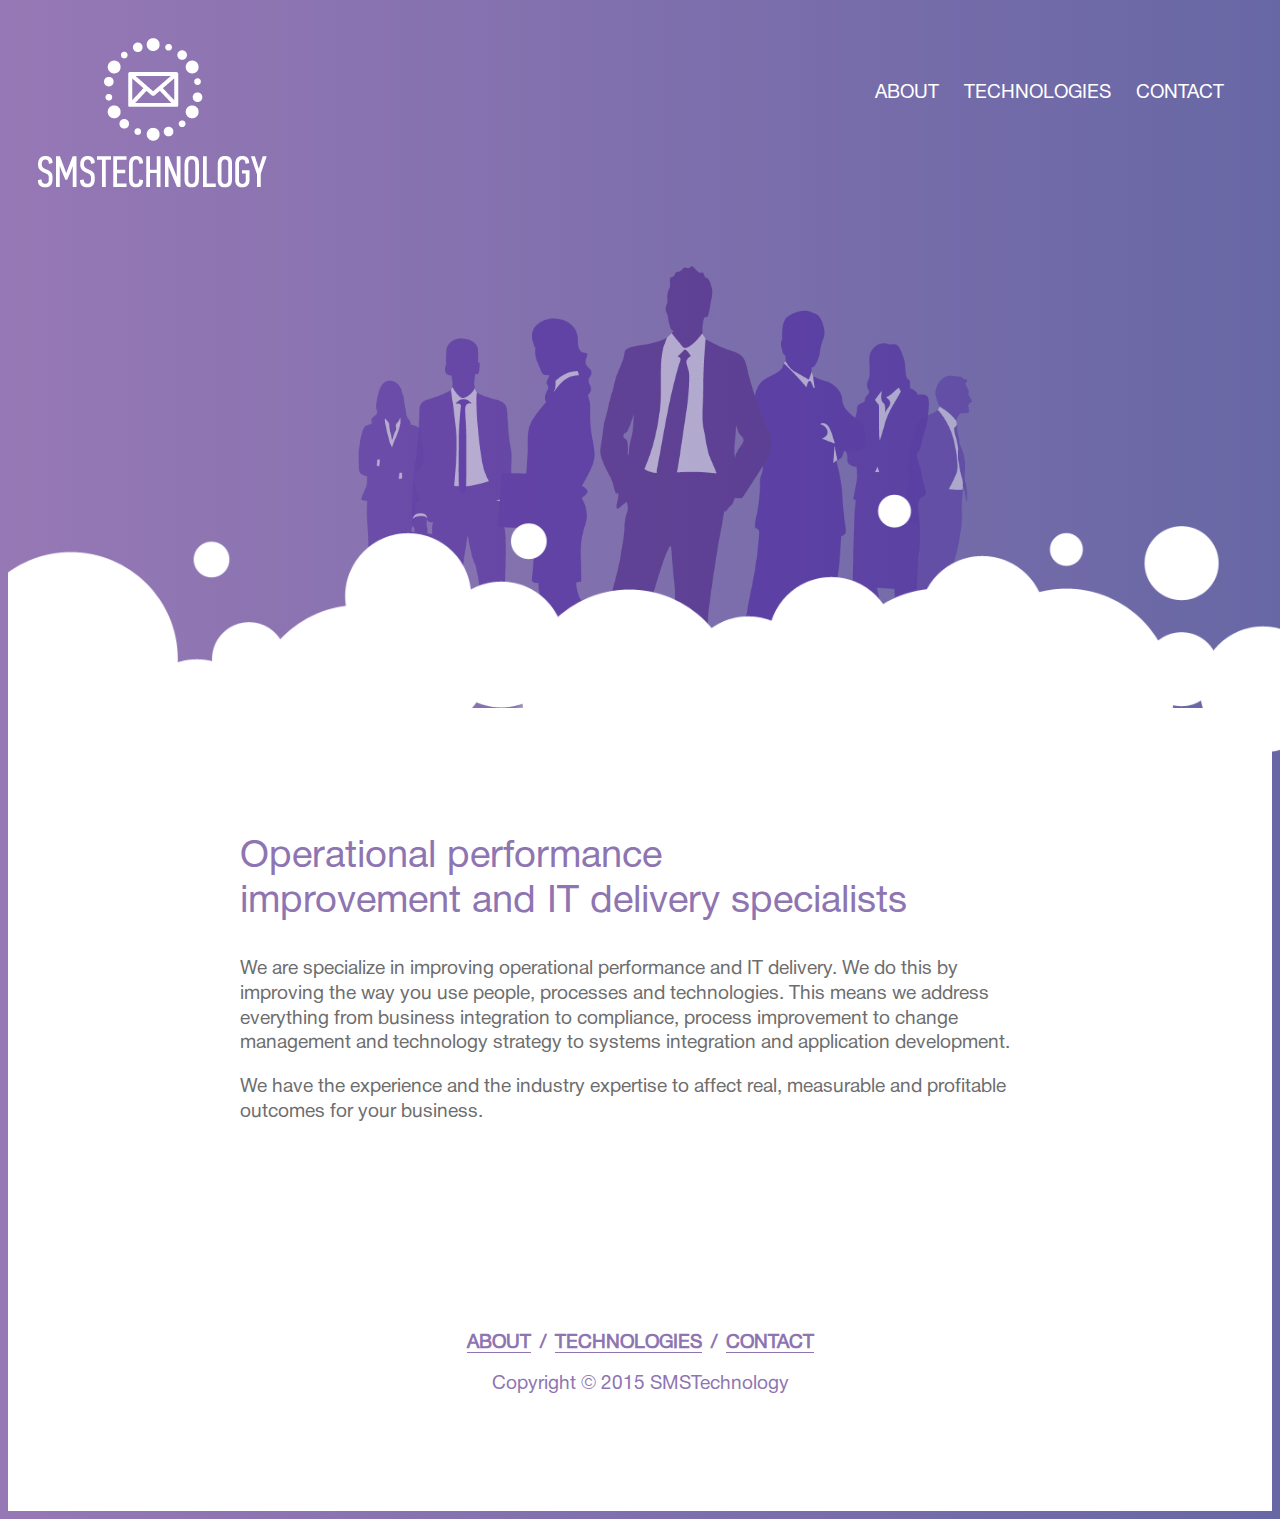
==== commit ccb5fef9: "content edit" ====
--- a/about.html
+++ b/about.html
@@ -4,10 +4,47 @@
 	<meta charset="UTF-8">
 	<meta name="viewport" content="width=device-width, initial-scale=1.0">
 	<link rel="stylesheet" href="https://necolas.github.io/normalize.css/4.1.1/normalize.css">
-	<title>SMS TECHNOLOGY | Homepage</title>
+	<title>SMS TECHNOLOGY | About Us</title>
 	<link rel="stylesheet" href="css/style.css">
 	<script src="https://ajax.googleapis.com/ajax/libs/jquery/1.12.4/jquery.min.js"></script>
+	<!--[if lt IE 9]>
+  	<script src="https://cdnjs.cloudflare.com/ajax/libs/html5shiv/3.7.3/html5shiv.js"></script>  	
+  	<![endif]-->
+  	<!--[if IE]>
+  	<style>
+  		body{
+			width: 1400px;
+			margin: 0 auto;
+			position: relative;
+			overflow-x: scroll; 
+  		}
+  		section {
+			position: relative;
+			z-index: 5;
+  		}
+  		.inner .inner-bg {
+			top: 16em;
+  		}
+  		.mainwrap {
+			width: 100%;
+			margin: 0 auto;
+  		}
+  		.mainwrap .clouds {
+  			z-index: 4;
+  			width: inherit;
+
+  		}
+  		.mainwrap .inner-clouds {
+			top: 26em;
+  		}
+  		header .bg {
+  			z-index: 1;
+  		}
+  	</style>
+  	<!<![endif]-->
+  	<!--[if !IE]>-->		
 	<script src="js/main.min.js"></script>
+	<!--<![endif]-->
 </head>
 <body>
 	<header class="inner">
@@ -22,7 +59,7 @@
 			<ul>
 				<li class="menu-item"><a href="about.html">About</a></li>
 				<li class="menu-item"><a href="index.html">Technologies</a></li>
-				<li class="menu-item"><a href="info.html">Information</a></li>
+				<!-- <li class="menu-item"><a href="info.html">Information</a></li> -->
 				<li class="menu-item"><a href="contacts.html">Contact</a></li>				
 			</ul>					
 		</nav>
@@ -37,14 +74,10 @@
 				<h2>Operational performance<br> 
 					improvement and IT delivery specialists</h2>			
 				<p>
-				SMS Management &#38; Technology (SMS) specialises in improving operational performance and IT delivery. We do this by improving the way you use people, processes and technologies. This means we address everything from business integration to compliance, process improvement to change management and technology strategy to systems integration and application development.</p>
+				We are specialize in improving operational performance and IT delivery. We do this by improving the way you use people, processes and technologies. This means we address everything from business integration to compliance, process improvement to change management and technology strategy to systems integration and application development.</p>
 				<p>
-				Established in 1986, we're Australia's leading publicly listed [ASX:SMX] Management Services company. We employ in excess of 1,700 permanent and contract staff in offices throughout Hong Kong, Singapore, Vietnam and Australia.  All of our people are experienced professionals, and each is an expert in their field.	
-				</p>
-				<p>
-				The Hong Kong office is the headquarters for SMS Asia and was established in 2008. Since that time, SMS Asia has supported several major Hong Kong organisations including AXA Hong Kong and AXA Asia Pacific, Cathay Pacific, The Hong Kong Jockey Club and China Light & Power. In recent years, SMS Asia has grown to now offer its services and expertise to organisations in Singapore, Malaysia and Japan, and also has a technical development centre in Vietnam.	
-				</p>			
-				<p>We have the experience and the industry expertise to affect real, measurable and profitable outcomes for your business. </p>				
+				We have the experience and the industry expertise to affect real, measurable and profitable outcomes for your business.	
+				</p>							
 			</section>
 				</div>
 		</div>			
@@ -52,7 +85,7 @@
 				<ul>
 					<li class="menu-item"><a href="about.html">About</a></li>
 					<li class="menu-item"><a href="index.html">Technologies</a></li>
-					<li class="menu-item"><a href="info.html">Information</a></li>
+					<!-- <li class="menu-item"><a href="info.html">Information</a></li> -->
 					<li class="menu-item"><a href="contacts.html">Contact</a></li>				
 				</ul>
 				<p class="copyright">Copyright © 2015 SMSTechnology</p>
--- a/css/style.css
+++ b/css/style.css
@@ -1 +1 @@
-@font-face{font-family:"HelveticaRegular";src:url("../fonts/HelveticaRegular/HelveticaRegular.eot");src:url("../fonts/HelveticaRegular/HelveticaRegular.eot?#iefix") format("embedded-opentype"),url("../fonts/HelveticaRegular/HelveticaRegular.woff") format("woff"),url("../fonts/HelveticaRegular/HelveticaRegular.ttf") format("truetype");font-style:normal;font-weight:normal}*{box-sizing:border-box}body{font:19px/20px "HelveticaRegular",Arial,sans-serif;background:#9678b5;background:linear-gradient(to right, #9678b5 0, #6867a5 100%);filter:progid:DXImageTransform.Microsoft.gradient(startColorstr='#9678b5', endColorstr='#6867a5', GradientType=1);color:#6d6d6d;max-width:1980px;min-width:320px}ul{list-style:none;padding:0;margin:0}a{color:#FFF;text-decoration:none}a:visited,a:hover{color:#FFF}.container{width:800px;margin:0 auto}header{width:100%;height:950px}@media (max-width:1024px){header{height:750px}}header img{position:absolute;top:2em;left:2em}@media (max-width:769px){header img{top:1em;left:1em;width:20%}}header .logo-sm{position:inherit;padding:10px 0 10px 5px;float:left}header .bg{z-index:-2;left:28%;top:6em;max-width:1980px;width:40%}@media (max-width:1655px){header .bg{top:10em;width:43%}}@media (max-width:1455px){header .bg{top:14em;width:48%}}@media (max-width:1170px){header .bg{top:18em;width:50%}}@media (max-width:1024px){header .bg{top:12em}}@media (max-width:900px){header .bg{top:13em;width:54%}}@media (max-width:769px){header .bg{top:17em;left:23%}}@media (max-width:675px){header .bg{top:8em;width:58%}}@media (max-width:620px){header .bg{top:11em;width:60%;left:20%}}@media (max-width:505px){header .bg{top:15em}}@media (max-width:375px){header .bg{top:17em}}@media (max-width:320px){header .bg{top:20em}}header .navbar-nav-toggle{background:none;border:0;display:none;padding:30px 20px}header .navbar-nav-toggle .icon-bar{background-color:#FFF;border-radius:1px;display:block;height:3px;width:24px}header .navbar-nav-toggle .icon-bar+.icon-bar{margin-top:4px}header .inverse .navbar-nav-toggle .icon-bar{background-color:#f4f4f4}header .row{transition:background-color .3s ease-in;width:100%}header .mobile-navbar{background-color:#6867a5;padding-bottom:10px}.inner{height:700px}@media (max-width:769px){.inner{height:600px}}@media (max-width:475px){.inner{height:450px}}.inner .inner-image .inner-bg{width:25%;left:38%}@media (max-width:475px){.inner .inner-image .inner-bg{width:50%;left:25%;top:8em}}.inner .inner-bg{top:12em}@media (max-width:1455px){.inner .inner-bg{top:14em;width:48%}}@media (max-width:1170px){.inner .inner-bg{top:18em;width:50%}}@media (max-width:1024px){.inner .inner-bg{top:20em}}@media (max-width:900px){.inner .inner-bg{top:21em;width:54%}}@media (max-width:769px){.inner .inner-bg{top:17em;left:23%}}@media (max-width:675px){.inner .inner-bg{top:19em;width:58%}}@media (max-width:620px){.inner .inner-bg{top:21em;width:60%;left:20%}}@media (max-width:505px){.inner .inner-bg{top:23em}}@media (max-width:475px){.inner .inner-bg{top:16em}}@media (max-width:320px){.inner .inner-bg{top:18em}}nav ul{display:block;text-align:right;margin-right:2em}nav ul .menu-item{display:inline-block;text-transform:uppercase;padding:75px 10px 0 10px}@media (max-width:769px){nav ul .menu-item{padding:40px 10px 0 10px}nav ul .menu-item a{font-size:1em}}@media (max-width:769px){nav ul{margin-right:0}}.mainwrap{width:100%}.mainwrap .section-color{background:#FFF}.mainwrap section,.mainwrap footer{padding:5em 0}@media (max-width:769px){.mainwrap section,.mainwrap footer{padding:2em 0}}@media (max-width:350px){.mainwrap section,.mainwrap footer{padding:.7em 0}}.mainwrap .contacts small{display:inline-block;margin-bottom:10px;color:#b50000}.mainwrap .contacts label,.mainwrap .contacts input{display:block}.mainwrap .contacts label{margin-bottom:10px}.mainwrap .contacts input[type="text"],.mainwrap .contacts input[type="email"],.mainwrap .contacts input[type="tel"]{background:#e9e9f2;outline:none;border:none;border-radius:8px;padding:10px 0;width:50%;margin-bottom:20px}.mainwrap .contacts input[type="text"]:focus,.mainwrap .contacts input[type="email"]:focus,.mainwrap .contacts input[type="tel"]:focus{border:2px solid #c5c5cd;padding:8px 0}.mainwrap .contacts input[type="submit"]{background:#9678b5;padding:7px 25px;color:#FFF;border:none;outline:none;cursor:pointer;border-radius:8px}.mainwrap .contacts input[type="submit"]:hover,.mainwrap .contacts input[type="submit"]:active{background:#ccb8e7}.mainwrap .clouds{width:100%;max-width:1980px;position:absolute;z-index:-1;top:36em}@media (max-width:1655px){.mainwrap .clouds{top:38em}}@media (max-width:1455px){.mainwrap .clouds{top:40em}}@media (max-width:1170px){.mainwrap .clouds{top:42em}}@media (max-width:1024px){.mainwrap .clouds{top:33em}}@media (max-width:769px){.mainwrap .clouds{top:34em}}@media (max-width:675px){.mainwrap .clouds{top:25em}}@media (max-width:620px){.mainwrap .clouds{top:26em}}@media (max-width:505px){.mainwrap .clouds{top:27.2em}}@media (max-width:320px){.mainwrap .clouds{top:28em}}.mainwrap .inner-clouds{top:24em}@media (max-width:1513px){.mainwrap .inner-clouds{top:26em}}@media (max-width:1275px){.mainwrap .inner-clouds{top:28em}}@media (max-width:1024px){.mainwrap .inner-clouds{top:30em}}@media (max-width:769px){.mainwrap .inner-clouds{top:26em}}@media (max-width:675px){.mainwrap .inner-clouds{top:27em}}@media (max-width:620px){.mainwrap .inner-clouds{top:27.5em}}@media (max-width:505px){.mainwrap .inner-clouds{top:28.2em}}@media (max-width:475px){.mainwrap .inner-clouds{top:20.6em}}@media (max-width:375px){.mainwrap .inner-clouds{top:21em}}.mainwrap h1,.mainwrap h2{color:#8e75b2;font-weight:normal;font-size:2em;line-height:1.2em}.mainwrap h1{font-size:3em;margin:1em 0}.mainwrap p{line-height:1.3em}.mainwrap p.marked{color:#8e75b2}.mainwrap .custom li{list-style-image:url(../../img/list-style.jpg);line-height:1.3em;margin-bottom:.3em;margin-left:1em;padding-left:.3em}.mainwrap .bold{font-weight:bold}.mainwrap .section-list{position:relative;z-index:-1;color:#FFF}.mainwrap .section-list img{position:absolute;left:-5em}.mainwrap .section-list li{margin-bottom:2em}.mainwrap .section-list li>*{display:inline-block}.mainwrap .section-list .list-text{vertical-align:top}.mainwrap .section-list .list-text p,.mainwrap .section-list .list-text h3{font-size:1em;margin-top:0}.mainwrap .section-list+p{color:#FFF}.mainwrap .stories{color:#FFF}.mainwrap .stories-grid li{position:relative;display:inline-block;box-sizing:border-box;width:32%;padding-right:40px;height:420px;vertical-align:top}.mainwrap .stories-grid li img{position:inherit;margin-bottom:10px;width:100%}.mainwrap .stories-grid li div.list-text p{font-size:.9em}.mainwrap .stories-grid li a{position:absolute;bottom:0;border-bottom:1px solid}.mainwrap .stories-grid li a:hover{color:#ddd}.mainwrap footer{background-color:#FFF;text-align:center}.mainwrap footer .menu-item{display:inline-block;margin-right:1em}.mainwrap footer .menu-item:last-child{margin-right:0}.mainwrap footer .menu-item:last-child a:after{content:''}.mainwrap footer .menu-item a{color:#8e75b2;border-bottom:1px solid;text-transform:uppercase;font-weight:bold;position:relative}.mainwrap footer .menu-item a:after{content:'/';border:none;position:absolute;right:-15px}.mainwrap footer .menu-item a:hover{color:#ccb8e7}.mainwrap footer p{color:#8e75b2}@media (max-width:1024px){.container{width:500px}.mainwrap .stories-grid li{width:32%;padding-right:10px;height:385px}.mainwrap .stories-grid li div.list-text p{font-size:.7em}.mainwrap .stories-grid li div.list-text h3{font-size:.9em}.mainwrap .stories-grid li img{margin-bottom:5px}.mainwrap .stories-grid li a{font-size:.7em}}@media (max-width:675px){header{height:575px;text-align:right}header button.navbar-nav-toggle{display:inline-block}nav ul{display:none}nav .nav-open{display:block}nav .nav-open .menu-item{display:block;padding:15px 20px 0 10px}.mainwrap h1{font-size:2em}.mainwrap h2{font-size:1em}.mainwrap p{font-size:.7em}.mainwrap .contacts label,.mainwrap input[type="submit"]{font-size:.7em}.mainwrap .custom li{font-size:.7em}.mainwrap .section-list .list-text{width:80%;padding-left:5px}.mainwrap .section-list img{position:inherit;width:15%}.mainwrap .section-list .list-text p,.mainwrap .mainwrap .section-list .list-text h3{font-size:.7em;margin-top:0}.mainwrap .stories-grid li{width:100%;padding-right:0;height:100%;display:block}.mainwrap .stories-grid li div.list-text{padding:0}.mainwrap .stories-grid li div.list-text p{font-size:.7em}.mainwrap .stories-grid li div.list-img{text-align:center;display:block}.mainwrap .stories-grid li a{font-size:.7em;position:inherit}.mainwrap footer .menu-item{margin-right:.5em}.mainwrap footer .menu-item a{font-size:.7em}.mainwrap footer .menu-item a:after{right:-10px;top:-2px}.mainwrap footer p{font-size:.4em}.container{width:350px}}@media (min-width:675px){header .row{transition:none}header .mobile-navbar{background-color:transparent;padding-bottom:0}}@media (max-width:350px){.container{width:100%;padding:0 10px;min-width:320px}.mainwrap .contacts input[type="text"],.mainwrap .contacts input[type="email"],.mainwrap .contacts input[type="tel"]{padding:7px 0}.mainwrap .contacts input[type="submit"]{padding:5px 20px}.mainwrap footer .menu-item{margin-right:.5em}.mainwrap footer .menu-item a{font-size:.5em}.mainwrap footer .menu-item a:after{right:-9px;top:-px}.mainwrap footer p{font-size:.3em}}+@font-face{font-family:"HelveticaRegular";src:url("../fonts/HelveticaRegular/HelveticaRegular.eot");src:url("../fonts/HelveticaRegular/HelveticaRegular.eot?#iefix") format("embedded-opentype"),url("../fonts/HelveticaRegular/HelveticaRegular.woff") format("woff"),url("../fonts/HelveticaRegular/HelveticaRegular.ttf") format("truetype");font-style:normal;font-weight:normal}*{box-sizing:border-box}body{font:19px/20px "HelveticaRegular",Arial,sans-serif;background:#9678b5;background:linear-gradient(to right, #9678b5 0, #6867a5 100%);filter:progid:DXImageTransform.Microsoft.gradient(startColorstr='#9678b5', endColorstr='#6867a5', GradientType=1);color:#6d6d6d;max-width:1980px;min-width:320px}ul{list-style:none;padding:0;margin:0}a{color:#FFF;text-decoration:none}a:visited,a:hover{color:#FFF}.container{width:800px;margin:0 auto}header{width:100%;height:950px}@media (max-width:1024px){header{height:750px}}header img{position:absolute;top:2em;left:2em}@media (max-width:769px){header img{top:1em;left:1em;width:20%}}header .logo-sm{position:inherit;padding:10px 0 10px 5px;float:left}header .bg{z-index:-2;left:28%;top:6em;max-width:1980px;width:40%}@media (max-width:1655px){header .bg{top:10em;width:43%}}@media (max-width:1455px){header .bg{top:14em;width:48%}}@media (max-width:1170px){header .bg{top:18em;width:50%}}@media (max-width:1024px){header .bg{top:12em}}@media (max-width:900px){header .bg{top:13em;width:54%}}@media (max-width:769px){header .bg{top:17em;left:23%}}@media (max-width:675px){header .bg{top:8em;width:58%}}@media (max-width:620px){header .bg{top:11em;width:60%;left:20%}}@media (max-width:505px){header .bg{top:15em}}@media (max-width:375px){header .bg{top:17em}}@media (max-width:320px){header .bg{top:20em}}header .navbar-nav-toggle{background:none;border:0;display:none;padding:30px 20px}header .navbar-nav-toggle .icon-bar{background-color:#FFF;border-radius:1px;display:block;height:3px;width:24px}header .navbar-nav-toggle .icon-bar+.icon-bar{margin-top:4px}header .inverse .navbar-nav-toggle .icon-bar{background-color:#f4f4f4}header .row{transition:background-color .3s ease-in;width:100%;z-index:5}header .mobile-navbar{background-color:#6867a5;padding-bottom:10px}.inner{height:700px}@media (max-width:769px){.inner{height:600px}}@media (max-width:475px){.inner{height:450px}}.inner .inner-image .inner-bg{width:25%;left:38%}@media (max-width:475px){.inner .inner-image .inner-bg{width:50%;left:25%;top:8em}}.inner .inner-bg{top:12em}@media (max-width:1455px){.inner .inner-bg{top:14em;width:48%}}@media (max-width:1170px){.inner .inner-bg{top:18em;width:50%}}@media (max-width:1024px){.inner .inner-bg{top:20em}}@media (max-width:900px){.inner .inner-bg{top:21em;width:54%}}@media (max-width:769px){.inner .inner-bg{top:17em;left:23%}}@media (max-width:675px){.inner .inner-bg{top:19em;width:58%}}@media (max-width:620px){.inner .inner-bg{top:21em;width:60%;left:20%}}@media (max-width:505px){.inner .inner-bg{top:23em}}@media (max-width:475px){.inner .inner-bg{top:16em}}@media (max-width:320px){.inner .inner-bg{top:18em}}nav ul{display:block;text-align:right;margin-right:2em}nav ul .menu-item{display:inline-block;text-transform:uppercase;padding:75px 10px 0 10px}@media (max-width:769px){nav ul .menu-item{padding:40px 10px 0 10px}nav ul .menu-item a{font-size:1em}}@media (max-width:769px){nav ul{margin-right:0}}.mainwrap{width:100%}.mainwrap .section-color{background:#FFF}.mainwrap section,.mainwrap footer{padding:5em 0}@media (max-width:769px){.mainwrap section,.mainwrap footer{padding:2em 0}}@media (max-width:350px){.mainwrap section,.mainwrap footer{padding:.7em 0}}.mainwrap .contacts small{display:inline-block;margin-bottom:10px;color:#b50000}.mainwrap .contacts label,.mainwrap .contacts input{display:block}.mainwrap .contacts label{margin-bottom:10px}.mainwrap .contacts input[type="text"],.mainwrap .contacts input[type="email"],.mainwrap .contacts input[type="tel"]{background:#e9e9f2;outline:none;border:none;border-radius:8px;padding:10px 0;width:50%;margin-bottom:20px}.mainwrap .contacts input[type="text"]:focus,.mainwrap .contacts input[type="email"]:focus,.mainwrap .contacts input[type="tel"]:focus{border:2px solid #c5c5cd;padding:8px 0}.mainwrap .contacts input[type="submit"]{background:#9678b5;padding:7px 25px;color:#FFF;border:none;outline:none;cursor:pointer;border-radius:8px}.mainwrap .contacts input[type="submit"]:hover,.mainwrap .contacts input[type="submit"]:active{background:#ccb8e7}.mainwrap .clouds{width:100%;max-width:1980px;position:absolute;z-index:-1;top:36em}@media (max-width:1655px){.mainwrap .clouds{top:38em}}@media (max-width:1455px){.mainwrap .clouds{top:40em}}@media (max-width:1170px){.mainwrap .clouds{top:42em}}@media (max-width:1024px){.mainwrap .clouds{top:33em}}@media (max-width:769px){.mainwrap .clouds{top:34em}}@media (max-width:675px){.mainwrap .clouds{top:25em}}@media (max-width:620px){.mainwrap .clouds{top:26em}}@media (max-width:505px){.mainwrap .clouds{top:27.2em}}@media (max-width:320px){.mainwrap .clouds{top:28em}}.mainwrap .inner-clouds{top:24em}@media (max-width:1513px){.mainwrap .inner-clouds{top:26em}}@media (max-width:1275px){.mainwrap .inner-clouds{top:28em}}@media (max-width:1024px){.mainwrap .inner-clouds{top:30em}}@media (max-width:769px){.mainwrap .inner-clouds{top:26em}}@media (max-width:675px){.mainwrap .inner-clouds{top:27em}}@media (max-width:620px){.mainwrap .inner-clouds{top:27.5em}}@media (max-width:505px){.mainwrap .inner-clouds{top:28.2em}}@media (max-width:475px){.mainwrap .inner-clouds{top:20.6em}}@media (max-width:375px){.mainwrap .inner-clouds{top:21em}}.mainwrap h1,.mainwrap h2{color:#8e75b2;font-weight:normal;font-size:2em;line-height:1.2em}.mainwrap h1{font-size:3em;margin:1em 0}.mainwrap p{line-height:1.3em}.mainwrap p a{color:inherit;text-decoration:underline}.mainwrap p.marked{color:#8e75b2}.mainwrap .custom li{list-style-image:url(../../img/list-style.jpg);line-height:1.3em;margin-bottom:.3em;margin-left:1em;padding-left:.3em}.mainwrap .bold{font-weight:bold}.mainwrap .section-list{color:#FFF}.mainwrap .section-list img{position:absolute;left:-5em}.mainwrap .section-list li{margin-bottom:2em;position:relative}.mainwrap .section-list li>*{display:inline-block}.mainwrap .section-list .list-text{vertical-align:top}.mainwrap .section-list .list-text p,.mainwrap .section-list .list-text h3{font-size:1em;margin-top:0}.mainwrap .section-list+p{color:#FFF}.mainwrap .stories{color:#FFF}.mainwrap .stories-grid li{display:inline-block;box-sizing:border-box;width:32%;padding-right:40px;height:420px;vertical-align:top}.mainwrap .stories-grid li img{position:inherit;margin-bottom:10px;width:100%}.mainwrap .stories-grid li div.list-text p{font-size:.9em}.mainwrap .stories-grid li a{position:absolute;bottom:0;left:0;border-bottom:1px solid}.mainwrap .stories-grid li a:hover{color:#ddd}.mainwrap footer{background-color:#FFF;text-align:center}.mainwrap footer .menu-item{display:inline-block;margin-right:1em}.mainwrap footer .menu-item:last-child{margin-right:0}.mainwrap footer .menu-item:last-child a:after{content:''}.mainwrap footer .menu-item a{color:#8e75b2;border-bottom:1px solid;text-transform:uppercase;font-weight:bold;position:relative}.mainwrap footer .menu-item a:after{content:'/';border:none;position:absolute;right:-15px}.mainwrap footer .menu-item a:hover{color:#ccb8e7}.mainwrap footer p{color:#8e75b2}@media (max-width:1024px){.container{width:500px}.mainwrap .stories-grid li{width:32%;padding-right:10px;height:385px}.mainwrap .stories-grid li div.list-text p{font-size:.7em}.mainwrap .stories-grid li div.list-text h3{font-size:.9em}.mainwrap .stories-grid li img{margin-bottom:5px}.mainwrap .stories-grid li a{font-size:.7em}}@media (max-width:675px){header{height:575px;text-align:right}header button.navbar-nav-toggle{display:inline-block}nav ul{display:none}nav .nav-open{display:block}nav .nav-open .menu-item{display:block;padding:15px 20px 0 10px}.mainwrap h1{font-size:2em}.mainwrap h2{font-size:1em}.mainwrap p{font-size:.7em}.mainwrap .contacts label,.mainwrap input[type="submit"]{font-size:.7em}.mainwrap .custom li{font-size:.7em}.mainwrap .section-list .list-text{width:80%;padding-left:5px}.mainwrap .section-list img{position:inherit;width:15%}.mainwrap .section-list .list-text p,.mainwrap .mainwrap .section-list .list-text h3{font-size:.7em;margin-top:0}.mainwrap .stories-grid li{width:100%;padding-right:0;height:100%;display:block}.mainwrap .stories-grid li div.list-text{padding:0}.mainwrap .stories-grid li div.list-text p{font-size:.7em}.mainwrap .stories-grid li div.list-img{text-align:center;display:block}.mainwrap .stories-grid li a{font-size:.7em;position:inherit}.mainwrap footer .menu-item{margin-right:.5em}.mainwrap footer .menu-item a{font-size:.7em}.mainwrap footer .menu-item a:after{right:-10px;top:-2px}.mainwrap footer p{font-size:.4em}.container{width:350px}}@media (min-width:675px){header .row{transition:none}header .mobile-navbar{background-color:transparent;padding-bottom:0}}@media (max-width:350px){.container{width:100%;padding:0 10px;min-width:320px}.mainwrap .contacts input[type="text"],.mainwrap .contacts input[type="email"],.mainwrap .contacts input[type="tel"]{padding:7px 0}.mainwrap .contacts input[type="submit"]{padding:5px 20px}.mainwrap footer .menu-item{margin-right:.5em}.mainwrap footer .menu-item a{font-size:.5em}.mainwrap footer .menu-item a:after{right:-9px;top:-4px}.mainwrap footer p{font-size:.3em}}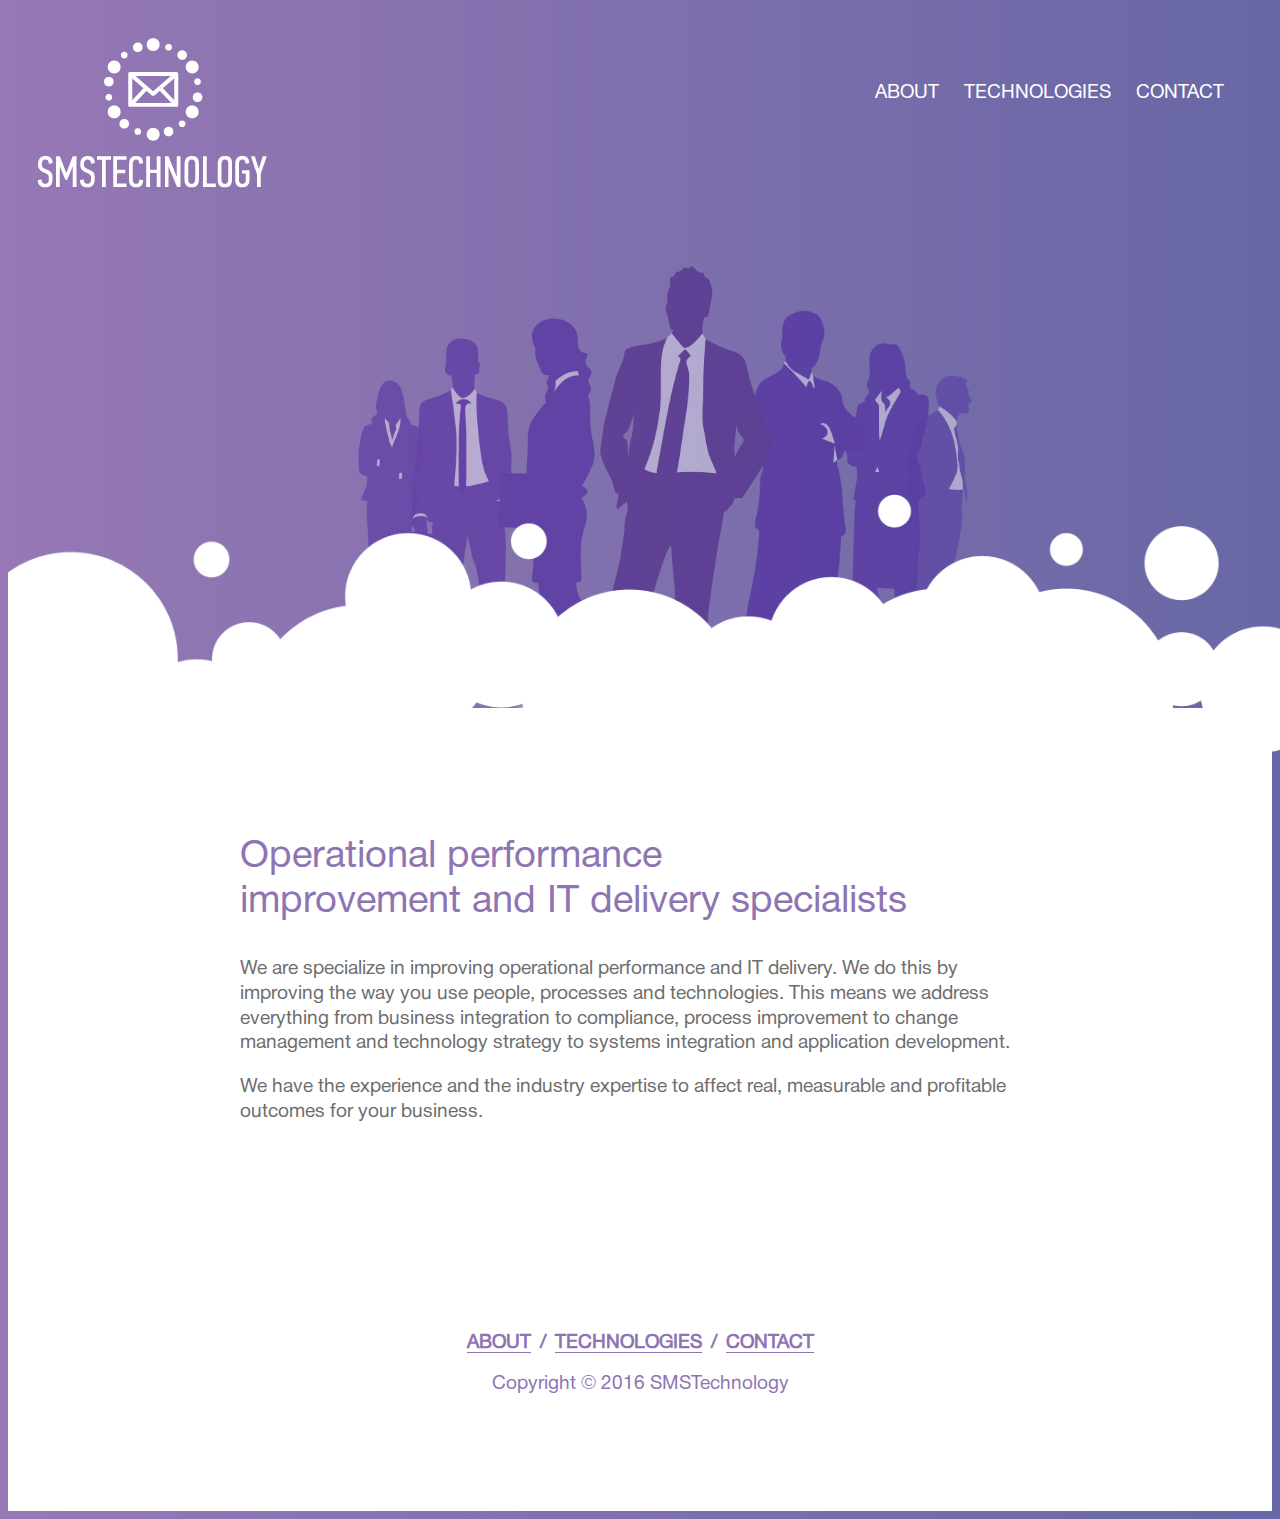
==== commit 2be58565: "123" ====
--- a/about.html
+++ b/about.html
@@ -3,6 +3,7 @@
 <head>
 	<meta charset="UTF-8">
 	<meta name="viewport" content="width=device-width, initial-scale=1.0">
+	<meta http-equiv="X-UA-Compatible" content="IE=edge, chrome=1">
 	<link rel="stylesheet" href="https://necolas.github.io/normalize.css/4.1.1/normalize.css">
 	<title>SMS TECHNOLOGY | About Us</title>
 	<link rel="stylesheet" href="css/style.css">
@@ -88,7 +89,7 @@
 					<!-- <li class="menu-item"><a href="info.html">Information</a></li> -->
 					<li class="menu-item"><a href="contacts.html">Contact</a></li>				
 				</ul>
-				<p class="copyright">Copyright © 2015 SMSTechnology</p>
+				<p class="copyright">Copyright © 2016 SMSTechnology</p>
 			</footer>		
 	</div>
 
